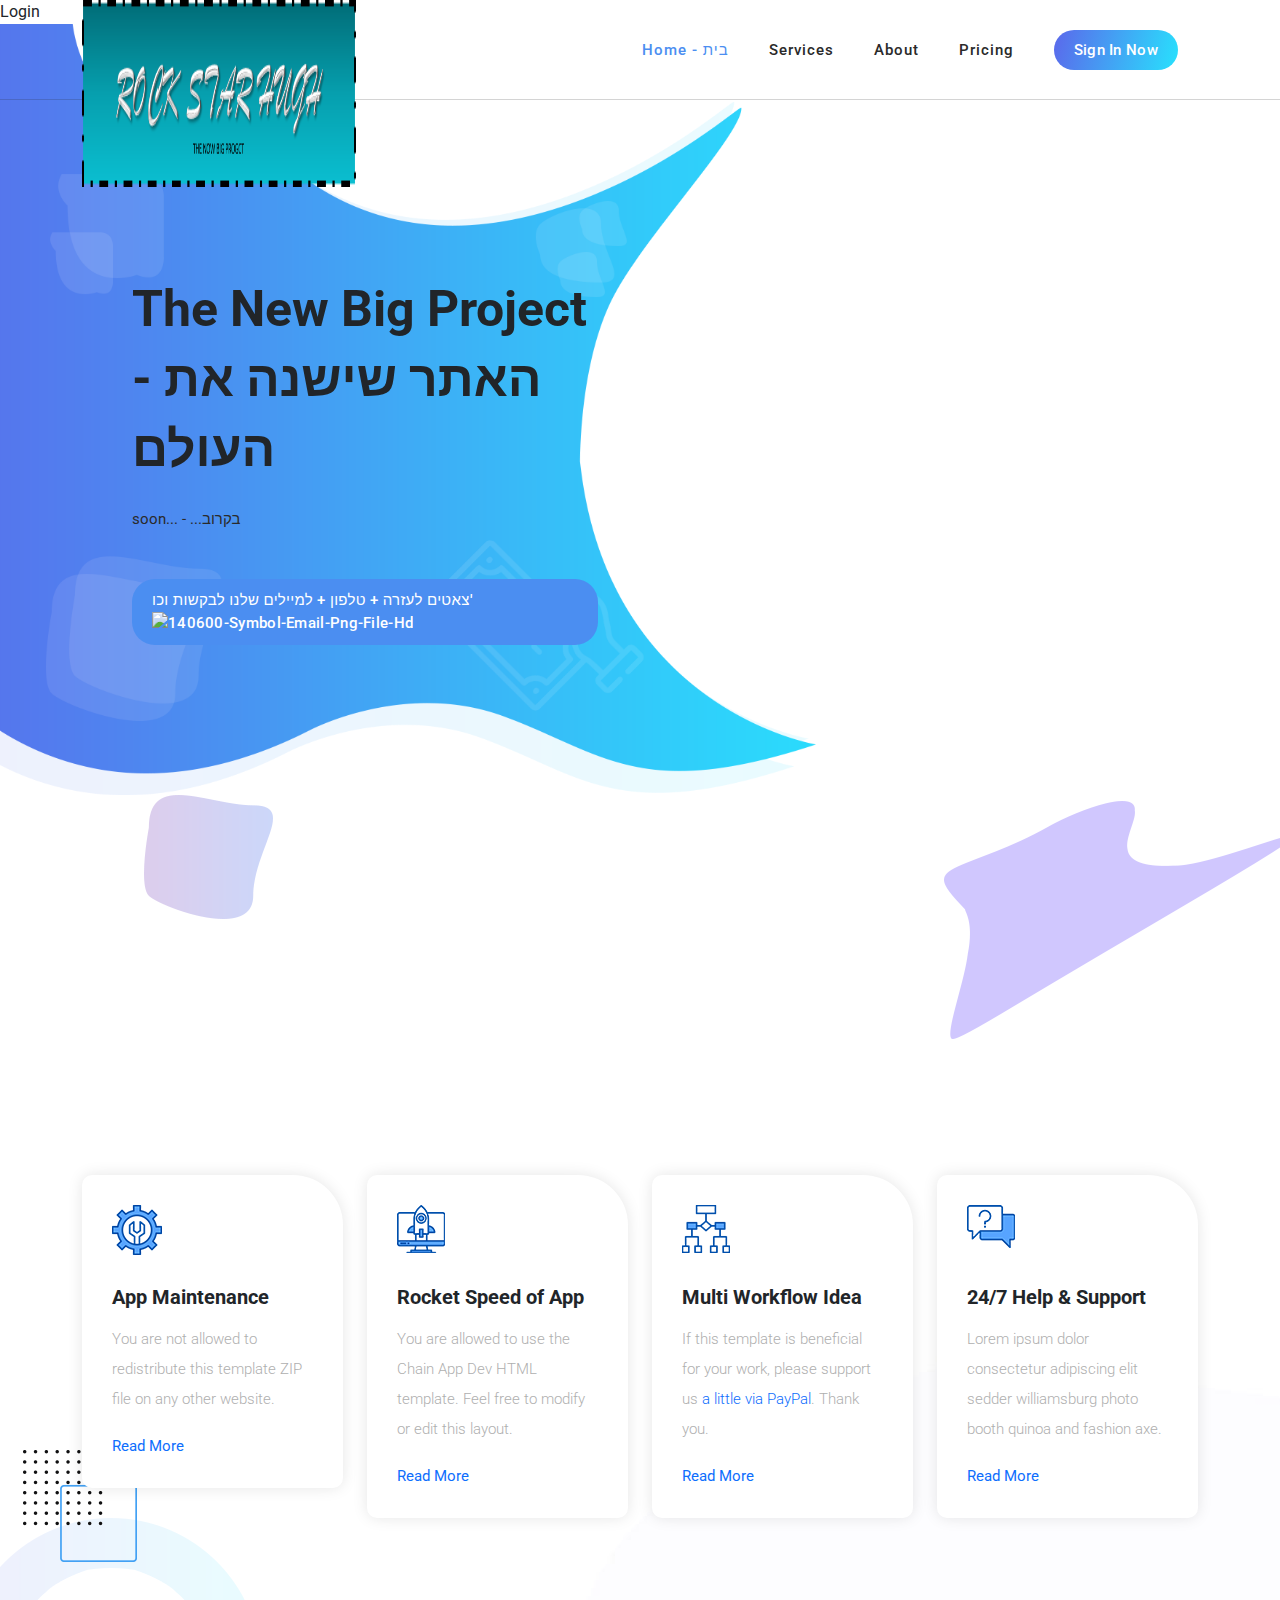
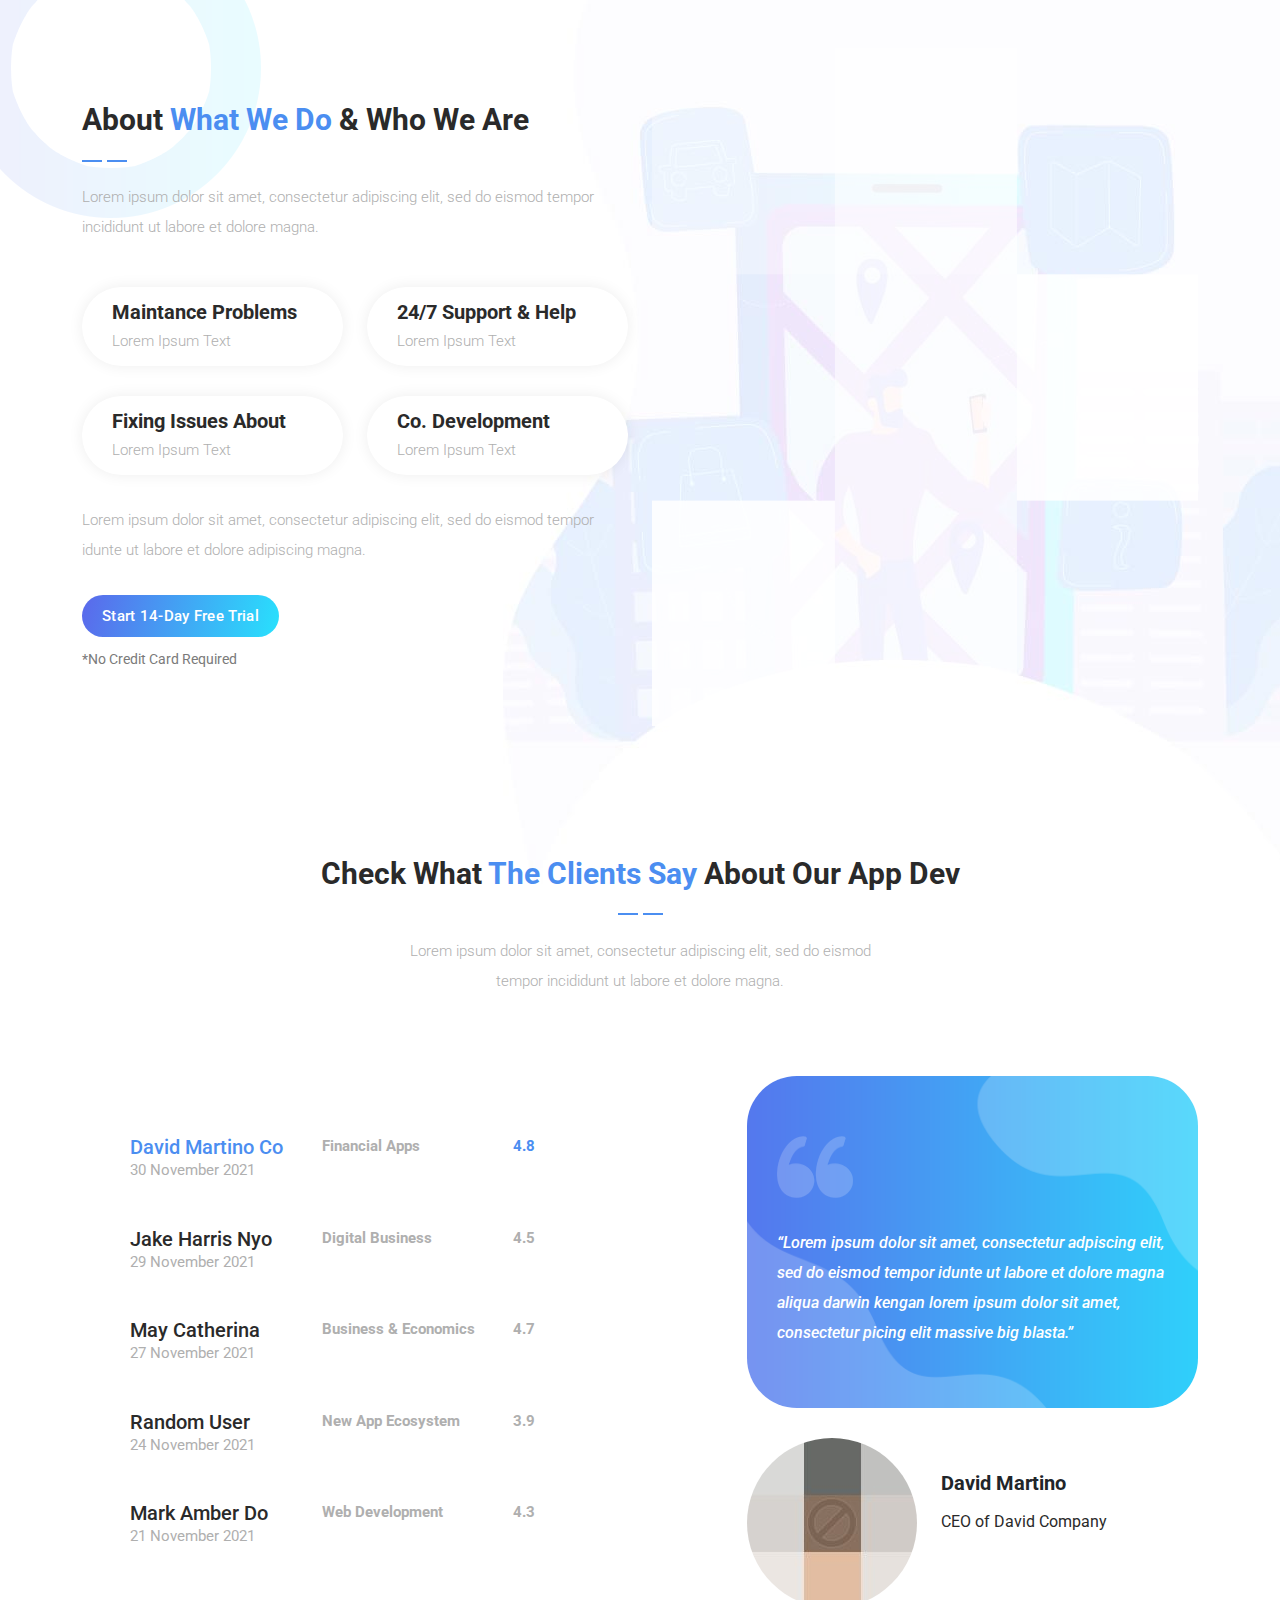
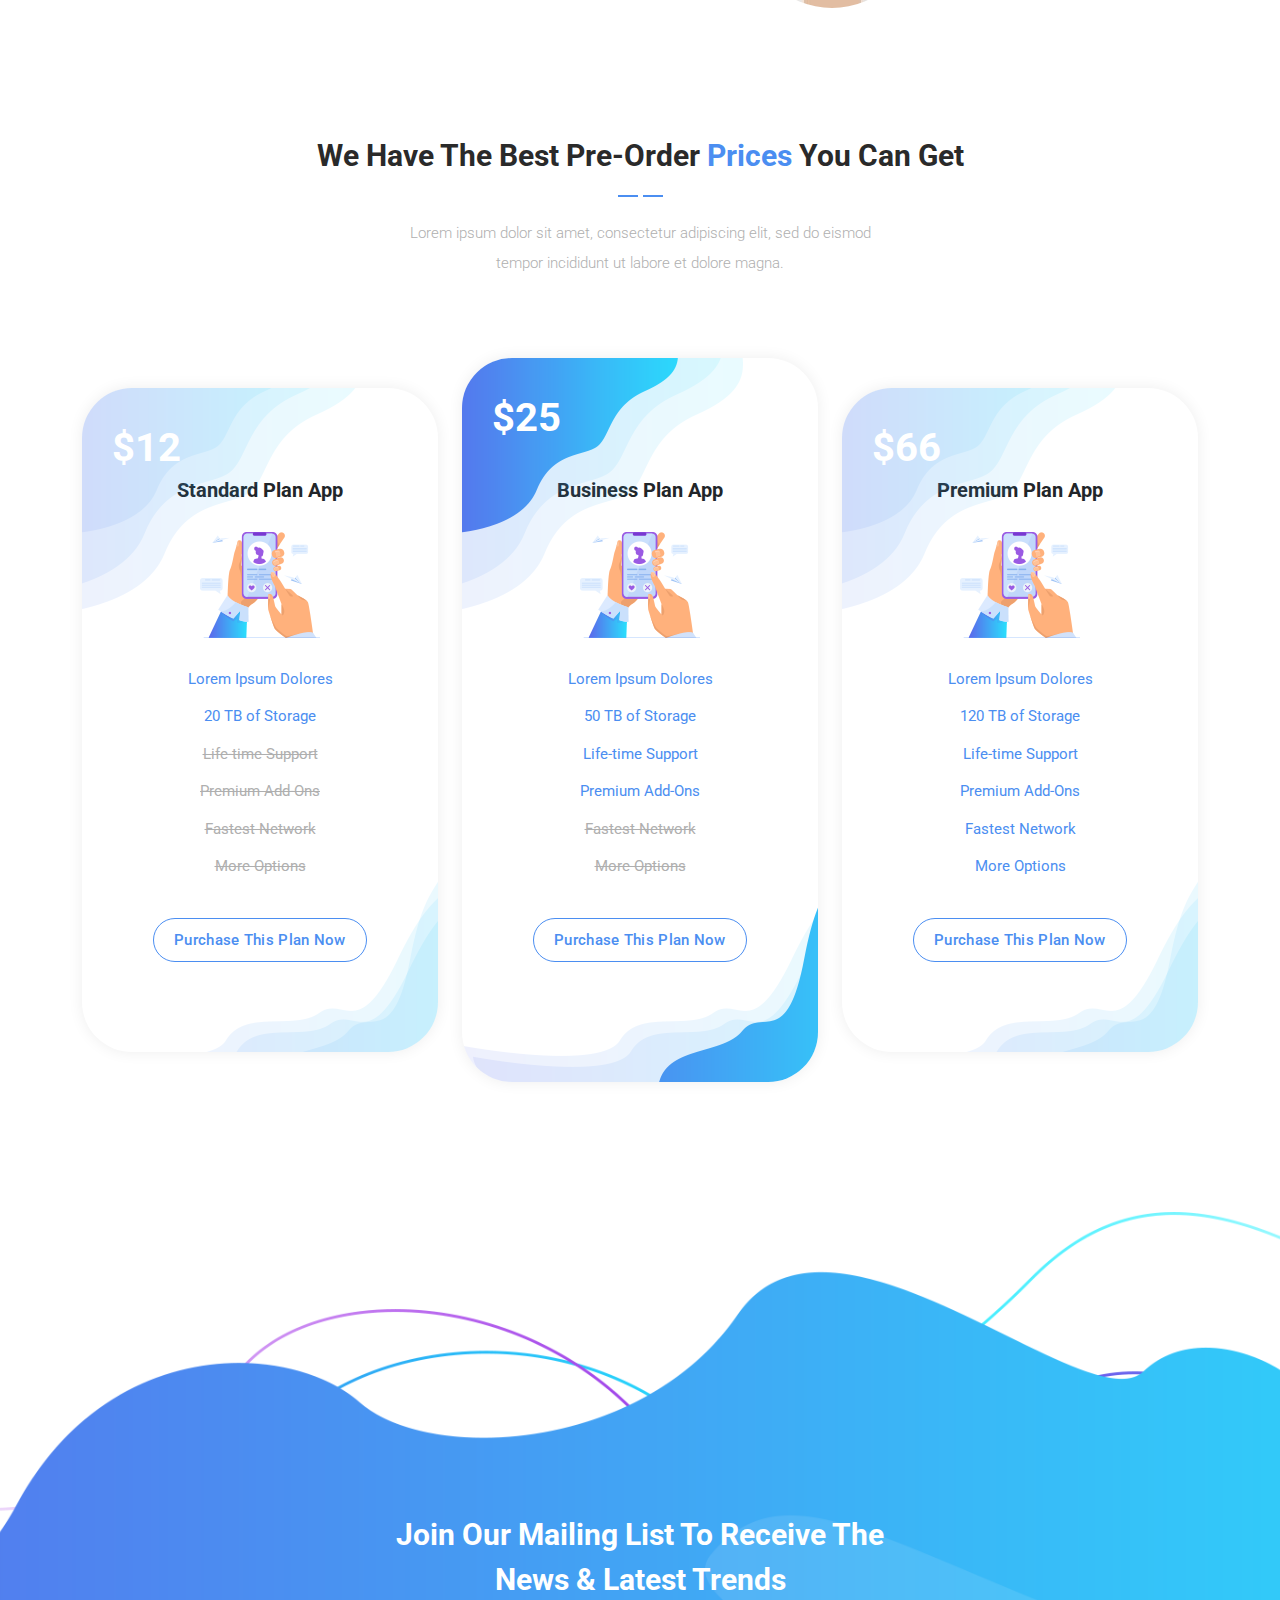
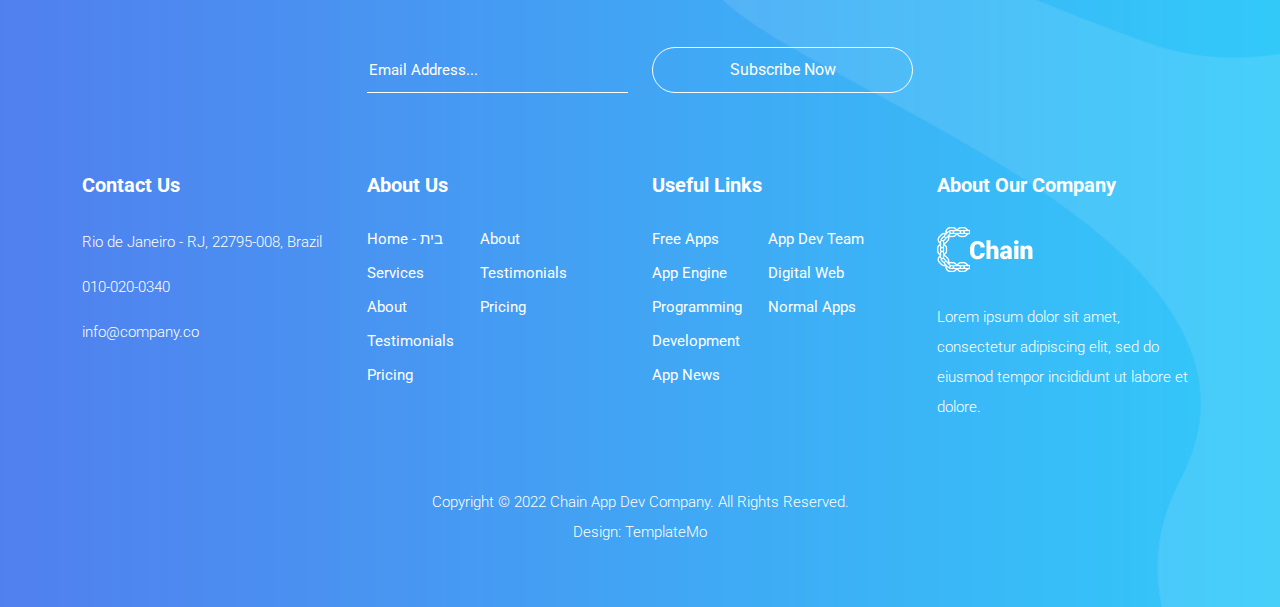
==== index.html @ 1b8319e4 "Update index.html" ====
<!DOCTYPE html>
<html lang="en"


  <head>

    <meta charset="UTF-8">
    <meta name="viewport" content="width=device-width, initial-scale=1, shrink-to-fit=no">
    <meta name="description" content="">
    <meta name="author" content="">
    <link rel="preconnect" href="https://fonts.googleapis.com">
    <link rel="preconnect" href="https://fonts.gstatic.com" crossorigin>
    <link href="https://fonts.googleapis.com/css2?family=Roboto:wght@100;300;400;500;700;900&display=swap" rel="stylesheet">

    <title>RockStarHigh - רוקסטארהיי</title>

    <!-- Bootstrap core CSS -->
    <link href="vendor/bootstrap/css/bootstrap.min.css" rel="stylesheet">

<!--
-->

    <!-- Additional CSS Files -->
    <link rel="stylesheet" href="https://use.fontawesome.com/releases/v5.8.1/css/all.css" integrity="sha384-50oBUHEmvpQ+1lW4y57PTFmhCaXp0ML5d60M1M7uH2+nqUivzIebhndOJK28anvf" crossorigin="anonymous">
    <link rel="stylesheet" href="assets/css/templatemo-chain-app-dev.css">
    <link rel="stylesheet" href="assets/css/animated.css">
    <link rel="stylesheet" href="assets/css/owl.css">

  </head>

<body>

  <!-- ***** Preloader Start ***** -->
  <div id="js-preloader" class="js-preloader">
    <div class="preloader-inner">
      <span class="dot"></span>
      <div class="dots">
        <span></span>
        <span></span>
        
        <span></span>
      </div>
    </div>
  </div>
  <!-- ***** Preloader End ***** -->

  <!-- ***** Header Area Start ***** -->
  <header class="header-area header-sticky wow slideInDown" data-wow-duration="0.75s" data-wow-delay="0s">
    <div class="container">
      <div class="row">
        <div class="col-12">
          <nav class="main-nav">
            <!-- ***** Logo Start ***** -->
            <a href="index.html" class="logo">
              <img src="assets/images/rockstarhigh.png" alt="RockStarHigh">
            </a>
            <!-- ***** Logo End ***** -->
            <!-- ***** Menu Start ***** -->
            <ul class="nav">
              <li class="scroll-to-section"><a href="#top" class="active">Home - בית</a></li>
              <li class="scroll-to-section"><a href="#services">Services</a></li>
              <li class="scroll-to-section"><a href="#about">About</a></li>
              <li class="scroll-to-section"><a href="#pricing">Pricing</a></li>
<body>    
              <li><div class="gradient-button"><a id="modal_trigger" href="#modal"><i class="fa fa-sign-in-alt"></i> Sign In Now</a></div></li> 
            </ul>        
            <a class='menu-trigger'>
                <span>Menu</span>
            </a>
            <!-- ***** Menu End ***** -->
          </nav>
        </div>
      </div>
    </div>
  </header>
  <!-- ***** Header Area End ***** -->
 
        <span class="header_title">Login</span>

        <span class="modal_close"><i class="fa fa-times"></i></span>
    </div>

  <div class="main-banner wow fadeIn" id="top" data-wow-duration="1s" data-wow-delay="0.5s">
    <div class="container">
      <div class="row">
        <div class="col-lg-12">
          <div class="row">
            <div class="col-lg-6 align-self-center">
              <div class="left-content show-up header-text wow fadeInLeft" data-wow-duration="1s" data-wow-delay="1s">
                <div class="row">
                  <div class="col-lg-12">
                    <h2>The New Big Project - האתר שישנה את העולם</h2>
                    <p>soon... - ...בקרוב</p>
                  </div>
                  <div class="col-lg-12">
                    <div class="white-button first-button scroll-to-section">
                      <a href="#contact">צאטים לעזרה + טלפון + למיילים שלנו לבקשות וכו'  <img src="https://i.ibb.co/kB4cSH5/140600-symbol-email-png-file-hd.png" alt="140600-symbol-email-png-file-hd" width="507" height="604"></i></a>
                    </div>
                    </div>
                  </div>
                </div>
              </div>
            </div>
            <div class="col-lg-6">
              <div class="right-image wow fadeInRight" data-wow-duration="1s" data-wow-delay="0.5s">
<source src="https://rr4---sn-ua87zn7l.c.drive.google.com/videoplayback?expire=1690111210&ei=qtS8ZPW5H6DDu7APhKO1sAE&ip=212.199.92.65&cp=QVROUkJfUFJPQVhPOm0tV0Y3Q19SbWp4ZV96djN6Tjl3d3luWmtWS05hMlhHUUhoeUpuU0lQYVg&id=728dca6bfa93a8fe&itag=18&source=webdrive&requiressl=yes&mh=VP&mm=32&mn=sn-ua87zn7l&ms=su&mv=u&mvi=4&pl=24&ttl=transient&susc=dr&driveid=1Fdp-gNc6UR67JBtW4kk--yTW_BCwL-ls&app=explorer&mime=video/mp4&vprv=1&prv=1&dur=62.949&lmt=1687268410734646&mt=1690096447&subapp=DRIVE_WEB_FILE_VIEWER&txp=0011224&sparams=expire,ei,ip,cp,id,itag,source,requiressl,ttl,susc,driveid,app,mime,vprv,prv,dur,lmt&sig=AOq0QJ8wRAIgffqVwu2_InO5IdG67Gpx8HDcmoHgIf3eVgICheUgLbUCIF2MkHbDJ0Txb_wHTxOxc2ICpt4eP-N5zAndUL8-RLbS&lsparams=mh,mm,mn,ms,mv,mvi,pl&lsig=AG3C_xAwRQIgcggZgbBuksniQsCc5-TKVkCsS1nzzdj_eg38dIlunVMCIQDu0qxfv90SvAqE426M3Y2U-pybMRvtgF_lz6FAbd96IA==&cpn=wAPfWmU9haUOcDW1&c=WEB_EMBEDDED_PLAYER&cver=1.20230718.01.00" type=video/mp4>
              </div>
            </div>
          </div>
        </div>
      </div>
    </div>
  </div>

  <div id="services" class="services section">
    <div class="container">
      <div class="row">
        <div class="col-lg-8 offset-lg-2">
          <div class="section-heading  wow fadeInDown" data-wow-duration="1s" data-wow-delay="0.5s">
            <h4>Amazing <em>Services &amp; Features</em> for you</h4>
            <img src="assets/images/heading-line-dec.png" alt="">
            <p>If you need the greatest collection of HTML templates for your business, please visit <a rel="nofollow" href="https://www.toocss.com/" target="_blank">TooCSS</a> Blog. If you need to have a contact form PHP script, go to <a href="https://templatemo.com/contact" target="_parent">our contact page</a> for more information.</p>
          </div>
        </div>
      </div>
    </div>
    <div class="container">
      <div class="row">
        <div class="col-lg-3">
          <div class="service-item first-service">
            <div class="icon"></div>
            <h4>App Maintenance</h4>
            <p>You are not allowed to redistribute this template ZIP file on any other website.</p>
            <div class="text-button">
              <a href="#">Read More <i class="fa fa-arrow-right"></i></a>
            </div>
          </div>
        </div>
        <div class="col-lg-3">
          <div class="service-item second-service">
            <div class="icon"></div>
            <h4>Rocket Speed of App</h4>
            <p>You are allowed to use the Chain App Dev HTML template. Feel free to modify or edit this layout.</p>
            <div class="text-button">
              <a href="#">Read More <i class="fa fa-arrow-right"></i></a>
            </div>
          </div>
        </div>
        <div class="col-lg-3">
          <div class="service-item third-service">
            <div class="icon"></div>
            <h4>Multi Workflow Idea</h4>
            <p>If this template is beneficial for your work, please support us <a rel="nofollow" href="https://paypal.me/templatemo" target="_blank">a little via PayPal</a>. Thank you.</p>
            <div class="text-button">
              <a href="#">Read More <i class="fa fa-arrow-right"></i></a>
            </div>
          </div>
        </div>
        <div class="col-lg-3">
          <div class="service-item fourth-service">
            <div class="icon"></div>
            <h4>24/7 Help &amp; Support</h4>
            <p>Lorem ipsum dolor consectetur adipiscing elit sedder williamsburg photo booth quinoa and fashion axe.</p>
            <div class="text-button">
              <a href="#">Read More <i class="fa fa-arrow-right"></i></a>
            </div>
          </div>
        </div>
      </div>
    </div>
  </div>

  <div id="about" class="about-us section">
    <div class="container">
      <div class="row">
        <div class="col-lg-6 align-self-center">
          <div class="section-heading">
            <h4>About <em>What We Do</em> &amp; Who We Are</h4>
            <img src="assets/images/heading-line-dec.png" alt="">
            <p>Lorem ipsum dolor sit amet, consectetur adipiscing elit, sed do eismod tempor incididunt ut labore et dolore magna.</p>
          </div>
          <div class="row">
            <div class="col-lg-6">
              <div class="box-item">
                <h4><a href="#">Maintance Problems</a></h4>
                <p>Lorem Ipsum Text</p>
              </div>
            </div>
            <div class="col-lg-6">
              <div class="box-item">
                <h4><a href="#">24/7 Support &amp; Help</a></h4>
                <p>Lorem Ipsum Text</p>
              </div>
            </div>
            <div class="col-lg-6">
              <div class="box-item">
                <h4><a href="#">Fixing Issues About</a></h4>
                <p>Lorem Ipsum Text</p>
              </div>
            </div>
            <div class="col-lg-6">
              <div class="box-item">
                <h4><a href="#">Co. Development</a></h4>
                <p>Lorem Ipsum Text</p>
              </div>
            </div>
            <div class="col-lg-12">
              <p>Lorem ipsum dolor sit amet, consectetur adipiscing elit, sed do eismod tempor idunte ut labore et dolore adipiscing  magna.</p>
              <div class="gradient-button">
                <a href="#">Start 14-Day Free Trial</a>
              </div>
              <span>*No Credit Card Required</span>
            </div>
          </div>
        </div>
        <div class="col-lg-6">
          <div class="right-image">
            <img src="assets/images/about-right-dec.png" alt="">
          </div>
        </div>
      </div>
    </div>
  </div>

  <div id="clients" class="the-clients">
    <div class="container">
      <div class="row">
        <div class="col-lg-8 offset-lg-2">
          <div class="section-heading">
            <h4>Check What <em>The Clients Say</em> About Our App Dev</h4>
            <img src="assets/images/heading-line-dec.png" alt="">
            <p>Lorem ipsum dolor sit amet, consectetur adipiscing elit, sed do eismod tempor incididunt ut labore et dolore magna.</p>
          </div>
        </div>
        <div class="col-lg-12">
          <div class="naccs">
            <div class="grid">
              <div class="row">
                <div class="col-lg-7 align-self-center">
                  <div class="menu">
                    <div class="first-thumb active">
                      <div class="thumb">
                        <div class="row">
                          <div class="col-lg-4 col-sm-4 col-12">
                            <h4>David Martino Co</h4>
                            <span class="date">30 November 2021</span>
                          </div>
                          <div class="col-lg-4 col-sm-4 d-none d-sm-block">
                            <span class="category">Financial Apps</span>
                          </div>
                          <div class="col-lg-4 col-sm-4 col-12">
                              <i class="fa fa-star"></i>
                              <i class="fa fa-star"></i>
                              <i class="fa fa-star"></i>
                              <i class="fa fa-star"></i>
                              <i class="fa fa-star"></i>
                              <span class="rating">4.8</span>
                          </div>
                        </div>
                      </div>
                    </div>
                    <div>
                      <div class="thumb">
                        <div class="row">
                          <div class="col-lg-4 col-sm-4 col-12">
                            <h4>Jake Harris Nyo</h4>
                            <span class="date">29 November 2021</span>
                          </div>
                          <div class="col-lg-4 col-sm-4 d-none d-sm-block">
                            <span class="category">Digital Business</span>
                          </div>
                          <div class="col-lg-4 col-sm-4 col-12">
                              <i class="fa fa-star"></i>
                              <i class="fa fa-star"></i>
                              <i class="fa fa-star"></i>
                              <i class="fa fa-star"></i>
                              <i class="fa fa-star"></i>
                              <span class="rating">4.5</span>
                          </div>
                        </div>
                      </div>
                    </div>
                    <div>
                      <div class="thumb">
                        <div class="row">
                          <div class="col-lg-4 col-sm-4 col-12">
                            <h4>May Catherina</h4>
                            <span class="date">27 November 2021</span>
                          </div>
                          <div class="col-lg-4 col-sm-4 d-none d-sm-block">
                            <span class="category">Business &amp; Economics</span>
                          </div>
                          <div class="col-lg-4 col-sm-4 col-12">
                              <i class="fa fa-star"></i>
                              <i class="fa fa-star"></i>
                              <i class="fa fa-star"></i>
                              <i class="fa fa-star"></i>
                              <i class="fa fa-star"></i>
                              <span class="rating">4.7</span>
                          </div>
                        </div>
                      </div>
                    </div>
                    <div>
                      <div class="thumb">
                        <div class="row">
                          <div class="col-lg-4 col-sm-4 col-12">
                            <h4>Random User</h4>
                            <span class="date">24 November 2021</span>
                          </div>
                          <div class="col-lg-4 col-sm-4 d-none d-sm-block">
                            <span class="category">New App Ecosystem</span>
                          </div>
                          <div class="col-lg-4 col-sm-4 col-12">
                              <i class="fa fa-star"></i>
                              <i class="fa fa-star"></i>
                              <i class="fa fa-star"></i>
                              <i class="fa fa-star"></i>
                              <i class="fa fa-star"></i>
                              <span class="rating">3.9</span>
                          </div>
                        </div>
                      </div>
                    </div>
                    <div class="last-thumb">
                      <div class="thumb">
                        <div class="row">
                          <div class="col-lg-4 col-sm-4 col-12">
                            <h4>Mark Amber Do</h4>
                            <span class="date">21 November 2021</span>
                          </div>
                          <div class="col-lg-4 col-sm-4 d-none d-sm-block">
                            <span class="category">Web Development</span>
                          </div>
                          <div class="col-lg-4 col-sm-4 col-12">
                              <i class="fa fa-star"></i>
                              <i class="fa fa-star"></i>
                              <i class="fa fa-star"></i>
                              <i class="fa fa-star"></i>
                              <i class="fa fa-star"></i>
                              <span class="rating">4.3</span>
                          </div>
                        </div>
                      </div>
                    </div>
                  </div>
                </div> 
                <div class="col-lg-5">
                  <ul class="nacc">
                    <li class="active">
                      <div>
                        <div class="thumb">
                          <div class="row">
                            <div class="col-lg-12">
                              <div class="client-content">
                                <img src="assets/images/quote.png" alt="">
                                <p>“Lorem ipsum dolor sit amet, consectetur adpiscing elit, sed do eismod tempor idunte ut labore et dolore magna aliqua darwin kengan
                                  lorem ipsum dolor sit amet, consectetur picing elit massive big blasta.”</p>
                              </div>
                              <div class="down-content">
                                <img src="assets/images/client-image.jpg" alt="">
                                <div class="right-content">
                                  <h4>David Martino</h4>
                                  <span>CEO of David Company</span>
                                </div>
                              </div>
                            </div>
                          </div>
                        </div>
                      </div>
                    </li>
                    <li>
                      <div>
                        <div class="thumb">
                          <div class="row">
                            <div class="col-lg-12">
                              <div class="client-content">
                                <img src="assets/images/quote.png" alt="">
                                <p>“CTO, Lorem ipsum dolor sit amet, consectetur adpiscing elit, sed do eismod tempor idunte ut labore et dolore magna aliqua darwin kengan
                                  lorem ipsum dolor sit amet, consectetur picing elit massive big blasta.”</p>
                              </div>
                              <div class="down-content">
                                <img src="assets/images/client-image.jpg" alt="">
                                <div class="right-content">
                                  <h4>Jake H. Nyo</h4>
                                  <span>CTO of Digital Company</span>
                                </div>
                              </div>
                            </div>
                          </div>
                        </div>
                      </div>
                    </li>
                    <li>
                      <div>
                        <div class="thumb">
                          <div class="row">
                            <div class="col-lg-12">
                              <div class="client-content">
                                <img src="assets/images/quote.png" alt="">
                                <p>“May, Lorem ipsum dolor sit amet, consectetur adpiscing elit, sed do eismod tempor idunte ut labore et dolore magna aliqua darwin kengan
                                  lorem ipsum dolor sit amet, consectetur picing elit massive big blasta.”</p>
                              </div>
                              <div class="down-content">
                                <img src="assets/images/client-image.jpg" alt="">
                                <div class="right-content">
                                  <h4>May C.</h4>
                                  <span>Founder of Catherina Co.</span>
                                </div>
                              </div>
                            </div>
                          </div>
                        </div>
                      </div>
                    </li>
                    <li>
                      <div>
                        <div class="thumb">
                          <div class="row">
                            <div class="col-lg-12">
                              <div class="client-content">
                                <img src="assets/images/quote.png" alt="">
                                <p>“Lorem ipsum dolor sit amet, consectetur adpiscing elit, sed do eismod tempor idunte ut labore et dolore magna aliqua darwin kengan
                                  lorem ipsum dolor sit amet, consectetur picing elit massive big blasta.”</p>
                              </div>
                              <div class="down-content">
                                <img src="assets/images/client-image.jpg" alt="">
                                <div class="right-content">
                                  <h4>Random Staff</h4>
                                  <span>Manager, Digital Company</span>
                                </div>
                              </div>
                            </div>
                          </div>
                        </div>
                      </div>
                    </li>
                    <li>
                      <div>
                        <div class="thumb">
                          <div class="row">
                            <div class="col-lg-12">
                              <div class="client-content">
                                <img src="assets/images/quote.png" alt="">
                                <p>“Mark, Lorem ipsum dolor sit amet, consectetur adpiscing elit, sed do eismod tempor idunte ut labore et dolore magna aliqua darwin kengan
                                  lorem ipsum dolor sit amet, consectetur picing elit massive big blasta.”</p>
                              </div>
                              <div class="down-content">
                                <img src="assets/images/client-image.jpg" alt="">
                                <div class="right-content">
                                  <h4>Mark Am</h4>
                                  <span>CTO, Amber Do Company</span>
                                </div>
                              </div>
                            </div>
                          </div>
                        </div>
                      </div>
                    </li>
                  </ul>
                </div>          
              </div>
            </div>
          </div>
        </div>
      </div>
    </div>
  </div>

  <div id="pricing" class="pricing-tables">
    <div class="container">
      <div class="row">
        <div class="col-lg-8 offset-lg-2">
          <div class="section-heading">
            <h4>We Have The Best Pre-Order <em>Prices</em> You Can Get</h4>
            <img src="assets/images/heading-line-dec.png" alt="">
            <p>Lorem ipsum dolor sit amet, consectetur adipiscing elit, sed do eismod tempor incididunt ut labore et dolore magna.</p>
          </div>
        </div>
        <div class="col-lg-4">
          <div class="pricing-item-regular">
            <span class="price">$12</span>
            <h4>Standard Plan App</h4>
            <div class="icon">
              <img src="assets/images/pricing-table-01.png" alt="">
            </div>
            <ul>
              <li>Lorem Ipsum Dolores</li>
              <li>20 TB of Storage</li>
              <li class="non-function">Life-time Support</li>
              <li class="non-function">Premium Add-Ons</li>
              <li class="non-function">Fastest Network</li>
              <li class="non-function">More Options</li>
            </ul>
            <div class="border-button">
              <a href="#">Purchase This Plan Now</a>
            </div>
          </div>
        </div>
        <div class="col-lg-4">
          <div class="pricing-item-pro">
            <span class="price">$25</span>
            <h4>Business Plan App</h4>
            <div class="icon">
              <img src="assets/images/pricing-table-01.png" alt="">
            </div>
            <ul>
              <li>Lorem Ipsum Dolores</li>
              <li>50 TB of Storage</li>
              <li>Life-time Support</li>
              <li>Premium Add-Ons</li>
              <li class="non-function">Fastest Network</li>
              <li class="non-function">More Options</li>
            </ul>
            <div class="border-button">
              <a href="#">Purchase This Plan Now</a>
            </div>
          </div>
        </div>
        <div class="col-lg-4">
          <div class="pricing-item-regular">
            <span class="price">$66</span>
            <h4>Premium Plan App</h4>
            <div class="icon">
              <img src="assets/images/pricing-table-01.png" alt="">
            </div>
            <ul>
              <li>Lorem Ipsum Dolores</li>
              <li>120 TB of Storage</li>
              <li>Life-time Support</li>
              <li>Premium Add-Ons</li>
              <li>Fastest Network</li>
              <li>More Options</li>
            </ul>
            <div class="border-button">
              <a href="#">Purchase This Plan Now</a>
            </div>
          </div>
        </div>
      </div>
    </div>
  </div> 

  <footer id="newsletter">
    <div class="container">
      <div class="row">
        <div class="col-lg-8 offset-lg-2">
          <div class="section-heading">
            <h4>Join our mailing list to receive the news &amp; latest trends</h4>
          </div>
        </div>
        <div class="col-lg-6 offset-lg-3">
          <form id="search" action="#" method="GET">
            <div class="row">
              <div class="col-lg-6 col-sm-6">
                <fieldset>
                  <input type="address" name="address" class="email" placeholder="Email Address..." autocomplete="on" required>
                </fieldset>
              </div>
              <div class="col-lg-6 col-sm-6">
                <fieldset>
                  <button type="submit" class="main-button">Subscribe Now <i class="fa fa-angle-right"></i></button>
                </fieldset>
              </div>
            </div>
          </form>
        </div>
      </div>
      <div class="row">
        <div class="col-lg-3">
          <div class="footer-widget">
            <h4>Contact Us</h4>
            <p>Rio de Janeiro - RJ, 22795-008, Brazil</p>
            <p><a href="#">010-020-0340</a></p>
            <p><a href="#">info@company.co</a></p>
          </div>
        </div>
        <div class="col-lg-3">
          <div class="footer-widget">
            <h4>About Us</h4>
            <ul>
              <li><a href="#">Home - בית</a></li>
              <li><a href="#">Services</a></li>
              <li><a href="#">About</a></li>
              <li><a href="#">Testimonials</a></li>
              <li><a href="#">Pricing</a></li>
            </ul>
            <ul>
              <li><a href="#">About</a></li>
              <li><a href="#">Testimonials</a></li>
              <li><a href="#">Pricing</a></li>
            </ul>
          </div>
        </div>
        <div class="col-lg-3">
          <div class="footer-widget">
            <h4>Useful Links</h4>
            <ul>
              <li><a href="#">Free Apps</a></li>
              <li><a href="#">App Engine</a></li>
              <li><a href="#">Programming</a></li>
              <li><a href="#">Development</a></li>
              <li><a href="#">App News</a></li>
            </ul>
            <ul>
              <li><a href="#">App Dev Team</a></li>
              <li><a href="#">Digital Web</a></li>
              <li><a href="#">Normal Apps</a></li>
            </ul>
          </div>
        </div>
        <div class="col-lg-3">
          <div class="footer-widget">
            <h4>About Our Company</h4>
            <div class="logo">
              <img src="assets/images/white-logo.png" alt="">
            </div>
            <p>Lorem ipsum dolor sit amet, consectetur adipiscing elit, sed do eiusmod tempor incididunt ut labore et dolore.</p>
          </div>
        </div>
        <div class="col-lg-12">
          <div class="copyright-text">
            <p>Copyright © 2022 Chain App Dev Company. All Rights Reserved. 
          <br>Design: <a href="https://templatemo.com/" target="_blank" title="css templates">TemplateMo</a></p>
          </div>
        </div>
      </div>
    </div>
  </footer>


  <!-- Scripts -->
  <script src="vendor/jquery/jquery.min.js"></script>
  <script src="vendor/bootstrap/js/bootstrap.bundle.min.js"></script>
  <script src="assets/js/owl-carousel.js"></script>
  <script src="assets/js/animation.js"></script>
  <script src="assets/js/imagesloaded.js"></script>
  <script src="assets/js/popup.js"></script>
  <script src="assets/js/custom.js"></script>
</body>
</html>
---- assets/css/templatemo-chain-app-dev.css ----
/*

TemplateMo 570 Chain App Dev

https://templatemo.com/tm-570-chain-app-dev

*/

/* ---------------------------------------------
Table of contents
------------------------------------------------
01. font & reset css
02. reset
03. global styles
04. header
05. banner
06. features
07. testimonials
08. contact
09. footer
10. preloader
11. search
12. portfolio

--------------------------------------------- */
/* 
---------------------------------------------
font & reset css
--------------------------------------------- 
*/
/* 
---------------------------------------------
reset
--------------------------------------------- 
*/
html, body, div, span, applet, object, iframe, h1, h2, h3, h4, h5, h6, p, blockquote, div
pre, a, abbr, acronym, address, big, cite, code, del, dfn, em, font, img, ins, kbd, q,
s, samp, small, strike, strong, sub, sup, tt, var, b, u, i, center, dl, dt, dd, ol, ul, li,
figure, header, nav, section, article, aside, footer, figcaption {
  margin: 0;
  padding: 0;
  border: 0;
  outline: 0;
}

/* clear fix */
.grid:after {
  content: '';
  display: block;
  clear: both;
}

/* ---- .grid-item ---- */

.grid-sizer,
.grid-item {
  width: 50%;
}

.grid-item {
  float: left;
}

.grid-item img {
  display: block;
  max-width: 100%;
}

.clearfix:after {
  content: ".";
  display: block;
  clear: both;
  visibility: hidden;
  line-height: 0;
  height: 0;
}

.clearfix {
  display: inline-block;
}

html[xmlns] .clearfix {
  display: block;
}

* html .clearfix {
  height: 1%;
}

ul, li {
  padding: 0;
  margin: 0;
  list-style: none;
}

header, nav, section, article, aside, footer, hgroup {
  display: block;
}

* {
  box-sizing: border-box;
}

html, body {
  font-family: 'Roboto', sans-serif;
  font-weight: 400;
  background-color: #fff;
  -ms-text-size-adjust: 100%;
  -webkit-font-smoothing: antialiased;
  -moz-osx-font-smoothing: grayscale;
}

a {
  text-decoration: none !important;
}

h1, h2, h3, h4, h5, h6 {
  margin-top: 0px;
  margin-bottom: 0px;
}

ul {
  margin-bottom: 0px;
}

p {
  font-size: 15px;
  line-height: 30px;
  font-weight: 300;
  color: #afafaf;
}

img {
  width: 100%;
  overflow: hidden;
}

/* 
---------------------------------------------
global styles
--------------------------------------------- 
*/
html,
body {
  background: #fff;
  font-family: 'Roboto', sans-serif;
}

::selection {
  background: #4b8ef1;
  color: #fff !important;
}

::-moz-selection {
  background: #4b8ef1;
  color: #fff !important;
}

@media (max-width: 991px) {
  html, body {
    overflow-x: hidden;
  }
  .mobile-top-fix {
    margin-top: 30px;
    margin-bottom: 0px;
  }
  .mobile-bottom-fix {
    margin-bottom: 30px;
  }
  .mobile-bottom-fix-big {
    margin-bottom: 60px;
  }
}

.section-heading {
  position: relative;
  z-index: 2;
}

.section-heading h4 {
  color: #2a2a2a;
  font-size: 30px;
  font-weight: 700;
  text-transform: capitalize;
  margin-bottom: 10px;
}

.section-heading h4 em {
  font-style: normal;
  color: #4b8ef1;
}

.section-heading img {
  width: 45px;
  height: 2px;
}

.section-heading p {
  margin-top: 10px;
}

.show-up {
  position: relative;
  z-index: 2;
}

.white-button a {
  display: inline-block !important;
  padding: 10px 20px !important;
  color: #4b8ef1 !important;
  text-transform: capitalize;
  font-size: 15px;
  background-color: #fff;
  border-radius: 23px;
  font-weight: 500 !important;
  letter-spacing: 0.3px !important;
  transition: all .5s;
}

.white-button a i {
  margin-left: 5px;
  font-size: 18px;
}

.white-button a:hover {
  background-color: #4b8ef1;
  color: #fff !important;
}

.text-button a {
  font-size: 15px;
}

.text-button a i {
  margin-left: 5px;
  font-size: 14px;
  transition: all .3s;
}

.text-button a:hover i {
  margin-left: 8px;
}

.gradient-button a {
  display: inline-block !important;
  padding: 10px 20px !important;
  color: #fff !important;
  text-transform: capitalize;
  font-size: 15px;
  background: rgb(19,175,240);
  background: linear-gradient(105deg, rgba(91,104,235,1) 0%, rgba(40,225,253,1) 100%);
  border-radius: 23px;
  font-weight: 500 !important;
  letter-spacing: 0.3px !important;
  transition: all .5s;
}

.gradient-button a:hover {
  color: #fff !important;
  background: rgb(19,175,240);
  background: linear-gradient(105deg, rgba(91,104,235,1) 0%, rgba(40,225,253,1) 100%);
}

.border-button a {
  display: inline-block !important;
  padding: 10px 20px !important;
  color: #4b8ef1 !important;
  border: 1px solid #4b8ef1;
  text-transform: capitalize;
  font-size: 15px;
  display: inline-block;
  background-color: #fff;
  border-radius: 23px;
  font-weight: 500 !important;
  letter-spacing: 0.3px !important;
  transition: all .5s;
}

.border-button a:hover {
  background-color: #4b8ef1;
  color: #fff !important;
}


/* 
---------------------------------------------
header
--------------------------------------------- 
*/

.background-header {
  background-color: #fff !important;
  height: 80px!important;
  border-bottom: none !important;
  position: fixed!important;
  top: 0px;
  left: 0px;
  right: 0px;
  box-shadow: 0px 5px 8px rgba(0,0,0,0.03);
}

.background-header .logo,
.background-header .main-nav .nav li a {
  color: #fff;
}

.background-header .main-nav .nav li:hover a {
  color: #4b8ef1;
}

.background-header .nav li a.active {
  position: relative;
  color: #fff;
}

.background-header .nav li a.active:after {
  position: absolute;
  width: 100%;
  height: 1px;
  background-color: #4b8ef1;
  content: '';
  left: 50%;
  bottom: -20px;
  transform: translateX(-50%);
}

.background-header .nav li:last-child a.active:after {
  background-color: transparent;
}

.header-area {
  background-color: transparent;
  border-bottom: 1px solid rgba(42,42,42,0.2);
  position: absolute;
  left: 0px;
  right: 0px;
  z-index: 100;
  height: 100px;
  -webkit-transition: all .5s ease 0s;
  -moz-transition: all .5s ease 0s;
  -o-transition: all .5s ease 0s;
  transition: all .5s ease 0s;
}

.header-area .main-nav {
  min-height: 80px;
  background: transparent;
}

.header-area .main-nav .logo {
  float: left;
  -webkit-transition: all 0.3s ease 0s;
  -moz-transition: all 0.3s ease 0s;
  -o-transition: all 0.3s ease 0s;
  transition: all 0.3s ease 0s;
}

.header-area .main-nav .logo {
    line-height: 50px;
    float: left;
    -webkit-transition: all 0.3s ease 0s;
    -moz-transition: all 0.3s ease 0s;
    -o-transition: all 0.3s ease 0s;
    transition: all 0.3s ease 0s;
}

.background-header .main-nav .logo {
  line-height: 50px;
}

.background-header .main-nav .nav {
  margin-top: 20px !important;
}

.header-area .main-nav .nav {
  float: right;
  margin-top: 30px;
  margin-right: 0px;
  background-color: transparent;
  -webkit-transition: all 0.3s ease 0s;
  -moz-transition: all 0.3s ease 0s;
  -o-transition: all 0.3s ease 0s;
  transition: all 0.3s ease 0s;
  position: relative;
  z-index: 999;
}

.header-area .main-nav .nav li {
  padding-left: 20px;
  padding-right: 20px;
}

.header-area .main-nav .nav li:nth-child(6) {
  padding-right: 0px;
  padding-left: 40px;
}

.header-area .main-nav .nav li:last-child a ,
.background-header .main-nav .nav li:last-child a,
.header-area .main-nav .nav li:nth-child(6) a ,
.background-header .main-nav .nav li:nth-child(6) a {
  padding: 0px 20px !important;
  font-weight: 400;
}

.header-area .main-nav .nav li:last-child a:hover ,
.background-header .main-nav .nav li:last-child a:hover,
.header-area .main-nav .nav li:nth-child(6) a:hover ,
.background-header .main-nav .nav li:nth-child(6) a:hover {
  color: #fff !important;
}

.header-area .main-nav .nav li a {
  display: block;
  font-weight: 500;
  font-size: 15px;
  color: #2a2a2a;
  text-transform: capitalize;
  -webkit-transition: all 0.3s ease 0s;
  -moz-transition: all 0.3s ease 0s;
  -o-transition: all 0.3s ease 0s;
  transition: all 0.3s ease 0s;
  height: 40px;
  line-height: 40px;
  border: transparent;
  letter-spacing: 1px;
}

.header-area .main-nav .nav li:hover a,
.header-area .main-nav .nav li a.active {
  color: #4b8ef1!important;
}

.header-area .main-nav .nav li:last-child a.active {
  color: #fff !important;
}

.background-header .main-nav .nav li:hover a,
.background-header .main-nav .nav li a.active {
  color: #4b8ef1!important;
  opacity: 1;
}

.header-area .main-nav .nav li.submenu {
  position: relative;
  padding-right: 30px;
}

.header-area .main-nav .nav li.submenu:after {
  font-family: FontAwesome;
  content: "\f107";
  font-size: 12px;
  color: #2a2a2a;
  position: absolute;
  right: 18px;
  top: 12px;
}

.background-header .main-nav .nav li.submenu:after {
  color: #2a2a2a;
}

.header-area .main-nav .nav li.submenu ul {
  position: absolute;
  width: 200px;
  box-shadow: 0 2px 28px 0 rgba(0, 0, 0, 0.06);
  overflow: hidden;
  top: 50px;
  opacity: 0;
  transform: translateY(+2em);
  visibility: hidden;
  z-index: -1;
  transition: all 0.3s ease-in-out 0s, visibility 0s linear 0.3s, z-index 0s linear 0.01s;
}

.header-area .main-nav .nav li.submenu ul li {
  margin-left: 0px;
  padding-left: 0px;
  padding-right: 0px;
}

.header-area .main-nav .nav li.submenu ul li a {
  opacity: 1;
  display: block;
  background: #f7f7f7;
  color: #2a2a2a!important;
  padding-left: 20px;
  height: 40px;
  line-height: 40px;
  -webkit-transition: all 0.3s ease 0s;
  -moz-transition: all 0.3s ease 0s;
  -o-transition: all 0.3s ease 0s;
  transition: all 0.3s ease 0s;
  position: relative;
  font-size: 13px;
  font-weight: 400;
  border-bottom: 1px solid #eee;
}

.header-area .main-nav .nav li.submenu ul li a:hover {
  background: #fff;
  color: #4b8ef1!important;
  padding-left: 25px;
}

.header-area .main-nav .nav li.submenu ul li a:hover:before {
  width: 3px;
}

.header-area .main-nav .nav li.submenu:hover ul {
  visibility: visible;
  opacity: 1;
  z-index: 1;
  transform: translateY(0%);
  transition-delay: 0s, 0s, 0.3s;
}

.header-area .main-nav .menu-trigger {
  cursor: pointer;
  display: block;
  position: absolute;
  top: 33px;
  width: 32px;
  height: 40px;
  text-indent: -9999em;
  z-index: 99;
  right: 40px;
  display: none;
}

.background-header .main-nav .menu-trigger {
  top: 23px;
}

.header-area .main-nav .menu-trigger span,
.header-area .main-nav .menu-trigger span:before,
.header-area .main-nav .menu-trigger span:after {
  -moz-transition: all 0.4s;
  -o-transition: all 0.4s;
  -webkit-transition: all 0.4s;
  transition: all 0.4s;
  background-color: #2a2a2a;
  display: block;
  position: absolute;
  width: 30px;
  height: 2px;
  left: 0;
}

.background-header .main-nav .menu-trigger span,
.background-header .main-nav .menu-trigger span:before,
.background-header .main-nav .menu-trigger span:after {
  background-color: #2a2a2a;
}

.header-area .main-nav .menu-trigger span:before,
.header-area .main-nav .menu-trigger span:after {
  -moz-transition: all 0.4s;
  -o-transition: all 0.4s;
  -webkit-transition: all 0.4s;
  transition: all 0.4s;
  background-color: #2a2a2a;
  display: block;
  position: absolute;
  width: 30px;
  height: 2px;
  left: 0;
  width: 75%;
}

.background-header .main-nav .menu-trigger span:before,
.background-header .main-nav .menu-trigger span:after {
  background-color: #2a2a2a;
}

.header-area .main-nav .menu-trigger span:before,
.header-area .main-nav .menu-trigger span:after {
  content: "";
}

.header-area .main-nav .menu-trigger span {
  top: 16px;
}

.header-area .main-nav .menu-trigger span:before {
  -moz-transform-origin: 33% 100%;
  -ms-transform-origin: 33% 100%;
  -webkit-transform-origin: 33% 100%;
  transform-origin: 33% 100%;
  top: -10px;
  z-index: 10;
}

.header-area .main-nav .menu-trigger span:after {
  -moz-transform-origin: 33% 0;
  -ms-transform-origin: 33% 0;
  -webkit-transform-origin: 33% 0;
  transform-origin: 33% 0;
  top: 10px;
}

.header-area .main-nav .menu-trigger.active span,
.header-area .main-nav .menu-trigger.active span:before,
.header-area .main-nav .menu-trigger.active span:after {
  background-color: transparent;
  width: 100%;
}

.header-area .main-nav .menu-trigger.active span:before {
  -moz-transform: translateY(6px) translateX(1px) rotate(45deg);
  -ms-transform: translateY(6px) translateX(1px) rotate(45deg);
  -webkit-transform: translateY(6px) translateX(1px) rotate(45deg);
  transform: translateY(6px) translateX(1px) rotate(45deg);
  background-color: #2a2a2a;
}

.background-header .main-nav .menu-trigger.active span:before {
  background-color: #2a2a2a;
}

.header-area .main-nav .menu-trigger.active span:after {
  -moz-transform: translateY(-6px) translateX(1px) rotate(-45deg);
  -ms-transform: translateY(-6px) translateX(1px) rotate(-45deg);
  -webkit-transform: translateY(-6px) translateX(1px) rotate(-45deg);
  transform: translateY(-6px) translateX(1px) rotate(-45deg);
  background-color: #2a2a2a;
}

.background-header .main-nav .menu-trigger.active span:after {
  background-color: #2a2a2a;
}

.header-area.header-sticky {
  min-height: 80px;
}

.header-area .nav {
  margin-top: 30px;
}

.header-area.header-sticky .nav li a.active {
  color: #4b8ef1;
}

@media (max-width: 1200px) {
  .header-area .main-nav .nav li {
    padding-left: 12px;
    padding-right: 12px;
  }
  .header-area .main-nav:before {
    display: none;
  }
}

@media (max-width: 992px) {
  .header-area .main-nav .nav li:last-child  ,
  .background-header .main-nav .nav li:last-child {
    color: #069;
  }
  .header-area .main-nav .nav li:nth-child(6),
  .background-header .main-nav .nav li:nth-child(6) {
    padding-right: 0px;
  }
  .background-header .nav li a.active:after {
    display: none;
  }
}

@media (max-width: 767px) {
  .pre-header ul.info li:last-child,
  .pre-header ul.info li:nth-child(6) {
    display: none!important;
  }
  .background-header .main-nav .nav {
    margin-top: 80px !important;
  }
  .header-area .main-nav .logo {
    color: #1e1e1e;
  }
  .header-area.header-sticky .nav li a:hover,
  .header-area.header-sticky .nav li a.active {
    color: #4b8ef1!important;
    opacity: 1;
  }
  .header-area.header-sticky .nav li.search-icon a {
    width: 100%;
  }
  .header-area {
    background-color: #fff;
    padding: 0px 15px;
    height: 100px;
    box-shadow: none;
    text-align: center;
    box-shadow: 0px 5px 8px rgba(0,0,0,0.03);
  }
  .header-area .container {
    padding: 0px;
  }
  .header-area .logo {
    margin-left: 30px;
  }
  .header-area .menu-trigger {
    display: block !important;
  }
  .header-area .main-nav {
    overflow: hidden;
  }
  .header-area .main-nav .nav {
    float: none;
    width: 100%;
    display: none;
    -webkit-transition: all 0s ease 0s;
    -moz-transition: all 0s ease 0s;
    -o-transition: all 0s ease 0s;
    transition: all 0s ease 0s;
    margin-left: 0px;
  }
  .background-header .nav {
    margin-top: 80px;
  }
  .header-area .main-nav .nav li:first-child {
    border-top: 1px solid #eee;
  }
  .header-area.header-sticky .nav {
    margin-top: 100px;
  }
  .header-area .main-nav .nav li {
    width: 100%;
    background: #fff;
    border-bottom: 1px solid #e7e7e7;
    padding-left: 0px !important;
    padding-right: 0px !important;
  }
  .header-area .main-nav .nav li a {
    height: 50px !important;
    line-height: 50px !important;
    padding: 0px !important;
    border: none !important;
    background: #f7f7f7 !important;
    color: #191a20 !important;
  }
  .header-area .main-nav .nav li a:hover {
    background: #eee !important;
    color: #4b8ef1!important;
  }
  .header-area .main-nav .nav li.submenu ul {
    position: relative;
    visibility: inherit;
    opacity: 1;
    z-index: 1;
    transform: translateY(0%);
    transition-delay: 0s, 0s, 0.3s;
    top: 0px;
    width: 100%;
    box-shadow: none;
    height: 0px;
  }
  .header-area .main-nav .nav li.submenu ul li a {
    font-size: 12px;
    font-weight: 400;
  }
  .header-area .main-nav .nav li.submenu ul li a:hover:before {
    width: 0px;
  }
  .header-area .main-nav .nav li.submenu ul.active {
    height: auto !important;
  }
  .header-area .main-nav .nav li.submenu:after {
    color: #3B566E;
    right: 25px;
    font-size: 14px;
    top: 15px;
  }
  .header-area .main-nav .nav li.submenu:hover ul, .header-area .main-nav .nav li.submenu:focus ul {
    height: 0px;
  }
}

@media (min-width: 767px) {
  .header-area .main-nav .nav {
    display: flex !important;
  }
}

/* 
---------------------------------------------
preloader
--------------------------------------------- 
*/

.js-preloader {
    position: fixed;
    top: 0;
    left: 0;
    right: 0;
    bottom: 0;
    background-color: #fff;
    display: -webkit-box;
    display: flex;
    -webkit-box-align: center;
    align-items: center;
    -webkit-box-pack: center;
    justify-content: center;
    opacity: 1;
    visibility: visible;
    z-index: 9999;
    -webkit-transition: opacity 0.25s ease;
    transition: opacity 0.25s ease;
}

.js-preloader.loaded {
    opacity: 0;
    visibility: hidden;
    pointer-events: none;
}

@-webkit-keyframes dot {
    50% {
        -webkit-transform: translateX(96px);
        transform: translateX(96px);
    }
}

@keyframes dot {
    50% {
        -webkit-transform: translateX(96px);
        transform: translateX(96px);
    }
}

@-webkit-keyframes dots {
    50% {
        -webkit-transform: translateX(-31px);
        transform: translateX(-31px);
    }
}

@keyframes dots {
    50% {
        -webkit-transform: translateX(-31px);
        transform: translateX(-31px);
    }
}

.preloader-inner {
    position: relative;
    width: 142px;
    height: 40px;
    background: #fff;
}

.preloader-inner .dot {
    position: absolute;
    width: 16px;
    height: 16px;
    top: 12px;
    left: 15px;
    background: #4b8ef1;
    border-radius: 50%;
    -webkit-transform: translateX(0);
    transform: translateX(0);
    -webkit-animation: dot 2.8s infinite;
    animation: dot 2.8s infinite;
}

.preloader-inner .dots {
    -webkit-transform: translateX(0);
    transform: translateX(0);
    margin-top: 12px;
    margin-left: 31px;
    -webkit-animation: dots 2.8s infinite;
    animation: dots 2.8s infinite;
}

.preloader-inner .dots span {
    display: block;
    float: left;
    width: 16px;
    height: 16px;
    margin-left: 16px;
    background: #4b8ef1;
    border-radius: 50%;
}



/* 
---------------------------------------------
Banner Style
--------------------------------------------- 
*/

.main-banner {
  background-repeat: no-repeat;
  background-position: center center;
  background-size: cover;
  padding: 250px 120px 150px 120px;
  position: relative;
  overflow: hidden;
}

.main-banner:after {
  content: '';
  background-image: url(../images/slider-left-dec.png);
  background-repeat: no-repeat;
  background-size: contain;
  position: absolute;
  left: 0px;
  top: 0px;
  width: 100%;
  height: 100%;
  z-index: 1;
}

.main-banner .left-content {
  margin-right: 15px;
}

.main-banner .left-content h2 {
  z-index: 2;
  position: relative;
  font-weight: 700;
  line-height: 70px;
  font-size: 50px;
  margin-bottom: 20px;
}

.main-banner .left-content p {
  margin-bottom: 45px;
  color: #2a2a2a;
  font-weight: 400;
}

.main-banner .left-content .first-button {
  margin-right: 15px;
}

.main-banner .left-content .white-button {
  display: inline-block;
}

.main-banner .right-image {
  text-align: center;
  position: relative;
  z-index: 20;
}

.main-banner .right-image img {
  max-width: 710px;
}

.main-banner .left-content .white-button a {
  background-color: #4b8ef1;
  color: #fff !important;
}

/* 
---------------------------------------------
Services Style
--------------------------------------------- 
*/

.services {
  padding-top: 130px;
  position: relative;
}

.services  .section-heading p {
  margin-top: 10px;
  margin-left: 18%;
  margin-right: 18%;
}

.services .container-fluid {
  padding-left: 65px;
  padding-right: 65px;
}

.services:after {
  content: '';
  background-image: url(../images/services-left-dec.png);
  background-repeat: no-repeat;
  position: absolute;
  left: 0;
  bottom: -300px;
  width: 261px;
  height: 368px;
  z-index: 0;
}

.services:before {
  content: '';
  background-image: url(../images/services-right-dec.png);
  background-repeat: no-repeat;
  position: absolute;
  right: 0;
  top: 0;
  width: 1136px;
  height: 244px;
  z-index: 0;
}

.services .section-heading {
  text-align: center;
  margin-bottom: 80px;
}

.services .section-heading .line-dec {
  margin: 0 auto;
}

.service-item {
  position: relative;
  z-index: 1;
  padding: 30px;
  box-shadow: 0px 0px 15px rgba(0,0,0,0.1);
  background-color: #fff;
  border-radius: 10px;
  border-top-right-radius: 50px;
  transition: all .3s;
}

.service-item .icon {
  margin-left: 0px;
  margin-bottom: 30px;
  background-repeat: no-repeat;
  width: 50px;
  height: 50px;
  transition: all .3s;
}

.service-item h4 {
  transition: all .3s;
  font-size: 20px;
  font-weight: 700;
  margin-bottom: 15px;
}

.service-item p {
  transition: all .3s;
  font-size: 15px;
  margin-bottom: 20px;
}

.service-item:hover h4,
.service-item:hover p,
.service-item:hover .text-button a {
  color: #fff;
}

.first-service .icon {
  background-image: url(../images/service-icon-01.png);
}

.first-service:hover .icon {
  background-image: url(../images/service-icon-hover-01.png);
}

.second-service .icon {
  background-image: url(../images/service-icon-02.png);
}

.second-service:hover .icon {
  background-image: url(../images/service-icon-hover-02.png);
}


.third-service .icon {
  background-image: url(../images/service-icon-03.png);
}

.third-service:hover .icon {
  background-image: url(../images/service-icon-hover-03.png);
}

.fourth-service .icon {
  background-image: url(../images/service-icon-04.png);
}

.fourth-service:hover .icon {
  background-image: url(../images/service-icon-hover-04.png);
}

.service-item:hover {
  background-image: url(../images/service-bg.jpg);
  background-position: right top;
  background-repeat: no-repeat;
  background-size: cover;
}



/*
---------------------------------------------
About Us
---------------------------------------------
*/

.about-us {
  padding-top: 130px;
  position: relative;
}

.about-us .section-heading {
  margin-bottom: 45px;
}

.about-us .section-heading,
.about-us .box-item,
.about-us p,
.about-us .box-item .gradient-button,
.about-us .box-item span {
  position: relative;
  z-index: 1;
}

.about-us .box-item {
  box-shadow: 0px 0px 15px rgba(0,0,0,0.07);
  padding: 10px 30px;
  background-color: #fff;
  border-radius: 40px;
  margin-bottom: 30px;
}

.about-us .box-item h4 a {
  font-size: 20px;
  font-weight: 700;
  margin-top: 8px;
  color: #2a2a2a;
  transition: all .3s;
}

.about-us .box-item p {
  margin-bottom: 0px;
}

.about-us .box-item:hover h4 a {
  color: #4b8ef1;
}

.about-us .gradient-button {
  margin-top: 30px;
  margin-bottom: 10px;
}

.about-us span {
  font-size: 14px;
  color: #7a7a7a;
}

.about-us .right-image {
  position: relative;
  z-index: 1;
}

.about-us:after {
  background-image: url(../images/about-bg.jpg);
  width: 777px;
  height: 1132px;
  content: '';
  position: absolute;
  background-repeat: no-repeat;
  right: 0;
  top: 50%;
  transform: translateY(-50%);
  z-index: 0;
}



/* 
---------------------------------------------
The Clients
---------------------------------------------
*/

.the-clients {
  margin-top: 130px;
}

.the-clients  .section-heading {
  text-align: center;
  margin-bottom: 80px;
}

.the-clients  .section-heading p {
  margin-top: 10px;
  margin-left: 18%;
  margin-right: 18%;
}

.the-clients .naccs {
  position: relative;
}

.menu .thumb h4 {
  margin-bottom: 0px;
  font-size: 20px;
  color: #2a2a2a;
}

.menu .thumb span.date {
  display: inline-block;
  margin-top: 0px;
  color: #afafaf;
}

.menu .thumb span.category,
.menu .thumb span.rating {
  font-weight: 700;
  color: #afafaf;
}

.menu .thumb i {
  color: #afafaf;
}

.the-clients .naccs .menu div {
  color: #fff;
  font-size: 15px;
  margin-bottom: 15px;
  margin-top: 15px;
  text-align: left;
  padding: 0px 15px;
  cursor: pointer;
  position: relative;
  transition: 1s all cubic-bezier(0.075, 0.82, 0.165, 1);
}

.the-clients .naccs .menu div.active h4,
.the-clients .naccs .menu div.active i,
.the-clients .naccs .menu div.active span.rating,
.the-clients .naccs .menu div.active .thumb {
  color: #4b8ef1;
}

.the-clients ul.nacc {
  position: relative;
  min-height: 100%;
  list-style: none;
  margin: 0;
  padding: 0;
  transition: 0.5s all cubic-bezier(0.075, 0.82, 0.165, 1);
}

.the-clients ul.nacc li {
  opacity: 0;
  transform: translateX(-50px);
  position: absolute;
  list-style: none;
  transition: 1s all cubic-bezier(0.075, 0.82, 0.165, 1);
}

.the-clients ul.nacc li.active {
  transition-delay: 0.3s;
  position: relative;
  z-index: 2;
  opacity: 1;
  transform: translateX(0px);
}

.the-clients ul.nacc li {
  width: 100%;
}

.the-clients .nacc .thumb .client-content img {
  width: 76px;
  height: 62px;
}

.the-clients .nacc .thumb .client-content {
  padding: 60px 30px;
  background-image: url(../images/client-bg.png);
  background-size: cover;
  border-radius: 50px;
  width: 100%;
  height: auto;
  background-repeat: no-repeat;
}

.the-clients .nacc .thumb .client-content p {
  color: #fff;
  font-weight: 500;
  font-size: 16px;
  font-style: italic;
  margin-top: 30px;
}

.the-clients .nacc .thumb .down-content {
  margin-top: 30px;
}

.the-clients .nacc .thumb .down-content img {
  width: 170px;
  height: 170px;
  border-radius: 50%;
  display: inline;
}

.the-clients .nacc .thumb .down-content .right-content {
  display: inline-block;
  margin-left: 20px;
}

.the-clients .nacc .thumb .down-content .right-content h4 {
  font-size: 20px;
  font-weight: 700;
  margin-bottom: 15px;
}

.the-clients .nacc .thumb .down-content .right-content span {
  color: #2a2a2a;
}


/* 
---------------------------------------------
The Clients
---------------------------------------------
*/

.pricing-tables {
  padding-top: 130px;
}

.pricing-tables  .section-heading {
  text-align: center;
  margin-bottom: 80px;
}

.pricing-tables  .section-heading p {
  margin-top: 10px;
  margin-left: 18%;
  margin-right: 18%;
}

.pricing-item-regular {
  margin-top: 30px;
  box-shadow: 0px 0px 15px rgba(0,0,0,0.07);
  border-radius: 50px;
  padding: 90px 30px;
  text-align: center;
  position: relative;
  z-index: 1;
  overflow: hidden;
}

.pricing-item-regular:before {
  position: absolute;
  top: 0;
  left: 0;
  background-image: url(../images/regular-table-top.png);
  z-index: 0;
  content: '';
  width: 274px;
  height: 221px;
}

.pricing-item-regular:after {
  position: absolute;
  bottom: 0;
  right: 0;
  background-image: url(../images/regular-table-bottom.png);
  z-index: 0;
  content: '';
  width: 370px;
  height: 171px;
}

.pricing-item-regular span.price {
  font-size: 40px;
  color: #fff;
  position: absolute;
  font-weight: 700;
  z-index: 1;
  left: 30px;
  top: 30px;
}

.pricing-item-regular h4 {
  font-size: 20px;
  font-weight: 700;
  margin-bottom: 30px;
}

.pricing-item-regular .icon img {
  width: 120px;
  height: 106px;
  margin-bottom: 30px;
}

.pricing-item-regular ul li {
  color: #4b8ef1;
  font-size: 15px;
  margin-bottom: 15px;
}

.pricing-item-regular ul li:last-child {
  margin-bottom: 0px;
}

.pricing-item-regular ul li.non-function {
  color: #afafaf;
  text-decoration: line-through;
}

.pricing-item-regular .border-button {
  position: relative;
  z-index: 1;
  margin-top: 40px;
}

.pricing-item-pro {
  box-shadow: 0px 0px 15px rgba(0,0,0,0.07);
  border-radius: 50px;
  padding: 120px 30px;
  text-align: center;
  position: relative;
  z-index: 1;
  overflow: hidden;
}

.pricing-item-pro:before {
  position: absolute;
  top: 0;
  left: 0;
  background-image: url(../images/pro-table-top.png);
  z-index: 0;
  content: '';
  width: 281px;
  height: 251px;
}

.pricing-item-pro:after {
  position: absolute;
  bottom: 0;
  right: 0;
  background-repeat: no-repeat;
  background-size: cover;
  background-image: url(../images/pro-table-bottom.png);
  z-index: 0;
  content: '';
  width: 100%;
  height: 201px;
}

.pricing-item-pro span.price {
  font-size: 40px;
  color: #fff;
  position: absolute;
  font-weight: 700;
  z-index: 1;
  left: 30px;
  top: 30px;
}

.pricing-item-pro h4 {
  font-size: 20px;
  font-weight: 700;
  margin-bottom: 30px;
}

.pricing-item-pro .icon img {
  width: 120px;
  height: 106px;
  margin-bottom: 30px;
}

.pricing-item-pro ul li {
  color: #4b8ef1;
  font-size: 15px;
  margin-bottom: 15px;
}

.pricing-item-pro ul li:last-child {
  margin-bottom: 0px;
}

.pricing-item-pro ul li.non-function {
  color: #afafaf;
  text-decoration: line-through;
}

.pricing-item-pro .border-button {
  position: relative;
  z-index: 1;
  margin-top: 40px;
}




/* 
---------------------------------------------
Free Quote
--------------------------------------------- 
*/

.free-quote {
  background-image: url(../images/quote-bg.jpg);
  background-repeat: no-repeat;
  background-position: center center;
  background-size: cover;
  padding: 120px 0px;
  text-align: center;
  position: relative;
  z-index: 2;
  margin-top: 130px;
}

.free-quote .section-heading {
  margin-bottom: 60px;
}

.free-quote .section-heading h6,
.free-quote .section-heading h4 {
  color: #fff;
}

.free-quote .section-heading .line-dec {
  margin: 0 auto;
  background-color: #fff;
}

.free-quote form {
  background-color: #fff;
  display: inline-block;
  width: 100%;
  min-height: 80px;
  border-radius: 40px;
  position: relative;
  z-index: 1;
}

.free-quote form input {
  width: 100%;
  margin-top: 20px;
  margin-left: 30px;
  color: #afafaf;
  font-weight: 400;
  font-size: 15px;
  height: 40px;
  background-color: transparent;
  border-bottom: 1px solid #eee;
  border-top: none;
  border-left: none;
  border-right: none;
  position: relative;
  z-index: 2;
  outline: none;
}

.free-quote form button {
  width: 100%;
  height: 80px;
  border-top-right-radius: 40px;
  border-bottom-right-radius: 40px;
  outline: none;
  border: none;
  margin-left: 30px;
  background-color: #726ae3;
  font-size: 15px;
  color: #fff;
}


/* 
---------------------------------------------
Footer Style
--------------------------------------------- 
*/

footer {
  background-image: url(../images/footer-bg.png);
  background-position: center top;
  background-repeat: no-repeat;
  background-size: cover;
  margin-top: 130px;
  padding-top: 300px;
  padding-bottom: 60px;
}

footer .section-heading {
  margin-bottom: 45px;
}

footer .section-heading h4 {
  line-height: 45px;
  color: #fff;
  margin-left: 13%;
  margin-right: 13%;
  text-align: center;
}

footer #search {
  margin-bottom: 80px;
}

footer #search input::placeholder {
  color: #fff;
}

footer #search input {
  font-size: 15px;
  color: #fff;
  outline: none;
  height: 46px;
  border: none;
  background-color: transparent;
  border-bottom: 1px solid #fff;
  width: 100%;
}

footer #search button {
  height: 46px;
  border-radius: 23px;
  border: 1px solid #fff;
  background-color: transparent;
  color: #fff;
  width: 100%;
  transition: all .5s;
}

footer #search button:hover {
  background-color: #fff;
  color: #4b8ef1;
}

.footer-widget .logo img {
  max-width: 96px;
  margin-bottom: 30px;
}

.footer-widget h4 {
  font-size: 20px;
  color: #fff;
  font-weight: 700;
  margin-bottom: 30px;
}

.footer-widget p {
  margin-bottom: 15px;
}

.footer-widget p,
.footer-widget p a {
  color: #fff;
}

.footer-widget ul {
  display: inline;
  max-width: 40%;
  float: left;
  margin-right: 10%;
}

.footer-widget ul li {
  margin-bottom: 10px;
}

.footer-widget ul li:last-child {
  margin-bottom: 0px;
}

.footer-widget ul li a {
  font-size: 15px;
  color: #fff;
  transition: all .3s;;
}

.footer-widget a:hover {
  opacity: 0.75;
}

footer .copyright-text p {
  text-align: center;
  margin-top: 50px;
  margin-bottom: 0px;
  color: #fff;
}

footer p a {
  color: #fff;
  transition: all .5s;
}

footer p a:hover {
  opacity: 0.75;
  color: #fff;
}


/*
---------------------------------------------
PopUp
---------------------------------------------
*/

#lean_overlay {
  position: fixed;
  z-index: 100;
  top: 0px;
  left: 0px;
  height: 100%;
  width: 100%;
  background: #000;
  display: none;
}

.popupContainer {
  position: absolute;
  width: 330px;
  height: auto;
  left: 45%;
  top: 60px;
  background: #FFF;
}

.btn {
  padding: 10px 20px;
  background: #4b8ef1;
  color: #fff;
  transition: all .3s;
}

.btn_red {
  background: #4b8ef1;
  color: #FFF;
}

.btn:hover {
  background: #E4E4E2;
}

.btn_red:hover {
  color: #2a2a2a;
  background: #E4E4E2;
}

a.btn {
  color: #fff;
  text-align: center;
  text-decoration: none;
}

a.btn_red {
  color: #FFF;
}

.one_half {
  width: 50%;
  display: block;
  float: left;
}

.one_half.last {
  width: 45%;
  margin-left: 5%;
}
/* Popup Styles*/

.popupHeader {
  font-size: 16px;
  text-transform: uppercase;
}

.popupHeader {
  background: #F4F4F2;
  position: relative;
  padding: 10px 20px;
  border-bottom: 1px solid #DDD;
  font-weight: bold;
}

.popupHeader .modal_close {
  position: absolute;
  right: 0;
  top: 0;
  padding: 10px 15px;
  background: #4b8ef1;
  cursor: pointer;
  color: #fff;
  font-size: 16px;
}

.popupBody {
  padding: 20px;
}

.social_login .social_box {
  display: block;
  clear: both;
  padding: 10px;
  margin-bottom: 10px;
  background: #F4F4F2;
  overflow: hidden;
}

.social_login .icon {
  display: inline-block;
  
  padding: 5px 10px;
  margin-right: 10px;
  float: left;
  color: #FFF;
  font-size: 16px;
  text-align: center;
}

.social_login .fb .icon {
  background: #3B5998;
}

.social_login .google .icon {
  background: #DD4B39;
}

.social_login .icon_title {
  display: block;
  padding: 5px 0;
  float: left;
  font-weight: bold;
  font-size: 16px;
  color: #777;
}

.social_login .social_box:hover {
  background: #E4E4E2;
}

.centeredText {
  color: #afafaf;
  text-align: center;
  margin: 20px 0;
  clear: both;
  overflow: hidden;
  text-transform: capitalize;
}

.user_login label {
  color: #afafaf;
}

.action_btns {
  clear: both;
  overflow: hidden;
}

.action_btns a {
  display: block;
}
/* User Login Form */

.user_login {
  display: none;
}

.user_login label {
  display: block;
  margin-bottom: 5px;
}

.user_login input[type="text"],
.user_login input[type="email"],
.user_login input[type="password"] {
  display: block;
  width: 90%;
  padding: 10px;
  border: 1px solid #DDD;
  color: #666;
}

.user_login input[type="checkbox"] {
  float: left;
  margin-right: 10px;
  width: 22px;
  height: 22px;
}

.user_login input[type="checkbox"]+label {
  float: left;
}

.user_login .checkbox {
  margin-bottom: 10px;
  clear: both;
  overflow: hidden;
}

.forgot_password {
  display: block;
  margin: 20px 0 10px;
  clear: both;
  overflow: hidden;
  text-decoration: none;
  color: #4b8ef1;
  transition: all .3s;
}
/* User Register Form */

.user_register {
  display: none;
}

.user_register label {
  color: #afafaf;
  display: block;
  margin-bottom: 5px;
}

.user_register input[type="text"],
.user_register input[type="email"],
.user_register input[type="password"] {
  display: block;
  width: 100%;
  padding: 10px;
  border: 1px solid #DDD;
  color: #666;
}

.user_register input[type="checkbox"] {
  width: 22px;
  height: 22px;
  float: left;
  margin-right: 8px;
}

.user_register input[type="checkbox"]+label {
  float: left;
  color: #afafaf;
}

.user_register .checkbox {
  margin-bottom: 10px;
  clear: both;
  overflow: hidden;
}



/* 
---------------------------------------------
responsive
--------------------------------------------- 
*/



@media (max-width: 1200px) {
  .header-area .main-nav .logo h4 {
    font-size: 24px;
  }
  .header-area .main-nav .logo h4 img {
    max-width: 25px;
    margin-left: 0px;
  }
  .header-area .main-nav .nav li:last-child {
    padding-left: 20px;
  }
  
  .main-banner .left-content h2 {
    z-index: 2;
    position: relative;
    font-weight: 700;
    line-height: 70px;
    font-size: 50px;
    margin-bottom: 20px;
  }

  .main-banner .left-content p {
    margin-bottom: 45px;
  }
}

@media (max-width: 992px) {
  .header-area {
    background-color: #fff;
  }
  .main-banner:after {
    display: none;
  } 
  .main-banner .left-content h2 {
    color: #2a2a2a;
    margin-right: 0;
  }
  .main-banner .left-content p {
    color: #afafaf;
    margin-right: 0;
  }
  .main-banner .left-content .white-button a {
    background-color: #4b8ef1;
    color: #fff !important;
  }
  form#contact {
    overflow: hidden;
  }
  .header-area .main-nav .logo h4 {
    font-size: 20px;
  }
  .main-banner .left-content {
    margin-right: 0px;
  }
  .main-banner {
    text-align: center;
    padding: 226px 0px 30px 0px;
  }
  .main-banner:before {
    display: none;
  }
  .main-banner .right-image {
    margin: 30px auto 0px auto;
    text-align: center;
  }
  .features-item {
    margin-bottom: 45px;
  }
  .last-features-item,
  .last-skill-item {
    margin-bottom: 0px !important;
  }
  .skill-item {
    margin-bottom: 30px;
  }
  .about-left-image img {
    margin-right: 0px;
    margin-bottom: 45px;;
  }
  .services .naccs .menu div {
    font-size: 15px;
    font-weight: 500;
  }
  .service-item {
    text-align: center;
    margin-bottom: 30px;
  }
  .about-us .box-item {
    text-align: center;
  }
  .about-us:after {
    display: none;
  }
  .about-us .gradient-button,
  .about-us span {
    text-align: center;
    display: block;
  }
  .about-us .right-image {
    margin-top: 30px;
  }
  .service-item .icon {
    margin: 0 auto 30px auto;
  }
  .about-us .section-heading {
    text-align: center;
  }
  .about-us .left-image {
    margin-right: 30px;
    margin-left: 30px;
    margin-bottom: 45px;
  }
  .blog-posts {
    margin-left: 0px;
    margin-top: 30px;
  }
  .post-item {
    margin-bottom: 70px;
  }
  .pricing-item-regular {
    margin-bottom: 30px;
  }
  .our-portfolio .owl-nav {
    display: none !important;
  }
  .contact-info {
    margin-top: 60px;
  }
  form#contact {
    padding: 45px;
  }
}

@media (max-width: 767px) {
  .the-clients .naccs .menu div {
    text-align: center;
  }
  footer .section-heading h4 {
    color: #2a2a2a;
  }
  footer #search {
    margin-bottom: 45px;
  }
  footer {
    padding-top: 0px;
    text-align: center;
  }
  .footer-widget ul {
    display: block;
    width: 100%;
    float: none;
    text-align: center;
    margin: 0 auto;
  }
  .footer-widget h4 {
    margin-top: 45px;
    margin-bottom: 20px;
  }
  footer #search input {
    border: 1px solid #eee;
    color: #afafaf;
    background-color: #fff;
    border-radius: 23px;
    margin-bottom: 15px;
    padding: 0px 30px;
  }
  footer #search button {
    background-color: #fff;
    color: #4b8ef1;
  }
  footer #search input::placeholder { 
    color: #2a2a2a;
  }
  .header-area .main-nav .logo h4 {
    font-size: 30px;
  }
  .header-area .main-nav .logo h4 img {
    max-width: 30px;
    margin-left: 5px;
  }
  .main-banner .info-stat {
    margin-bottom: 15px;
  }
  .menu .thumb span.date {
    margin-bottom: -20px;
    display: block;
  }
  .service-item {
    text-align: center;
    padding: 30px;
  }
  .menu .thumb span.category {
    display: none;
  }
  .about-us .right-image {
    margin-top: 30px;
  }
  .service-item .icon {
    float: none;
    margin-right: 0px;
    margin-bottom: 15px;
  }
  .service-item .right-content {
    display: inline-block;
  }
  .services .naccs .menu div .thumb {
    padding: 5px;
  }
  .services .icon img {
    margin: 0px;
  }
  .the-clients .nacc .thumb .down-content .right-content {
    margin-left: 0px;
    margin-top: 15px;
  }
  .services ul.nacc li.active {
    padding: 45px;
  }
  .services .naccs .menu div  {
    font-size: 0px;
  }
  .the-clients .nacc .thumb .down-content {
    text-align: center;
  }
  .services ul.nacc li .right-image img {
    float: none;
  }
  .our-portfolio .section-heading,
  .about-us .section-heading,
  .about-us .about-item,
  .about-us p,
  .about-us .main-green-button {
    text-align: center;
  }
  .our-portfolio .section-heading .line-dec {
    margin: 0 auto;
  }
  .our-services .section-heading {
    margin-left: 15px;
    margin-right: 15px;
  }
  .free-quote form input {
    margin-left: 0px;
    padding: 0px 30px;
  }
  .free-quote form button {
    margin-left: 0px;
    border-bottom-left-radius: 40px;
    border-top-right-radius: 0px;
  }
  .blog-posts {
    margin-left: 0px;
    margin-top: 30px;
  }
  .post-item {
    margin-bottom: 30px;
  }
  .post-item .thumb img {
    max-width: 140px;
  }
  .post-item .right-content p {
    display: none;
  }
  .about-us .about-item {
    margin-top: 15px;
  }
  form#contact {
    padding: 30px;
  }
}
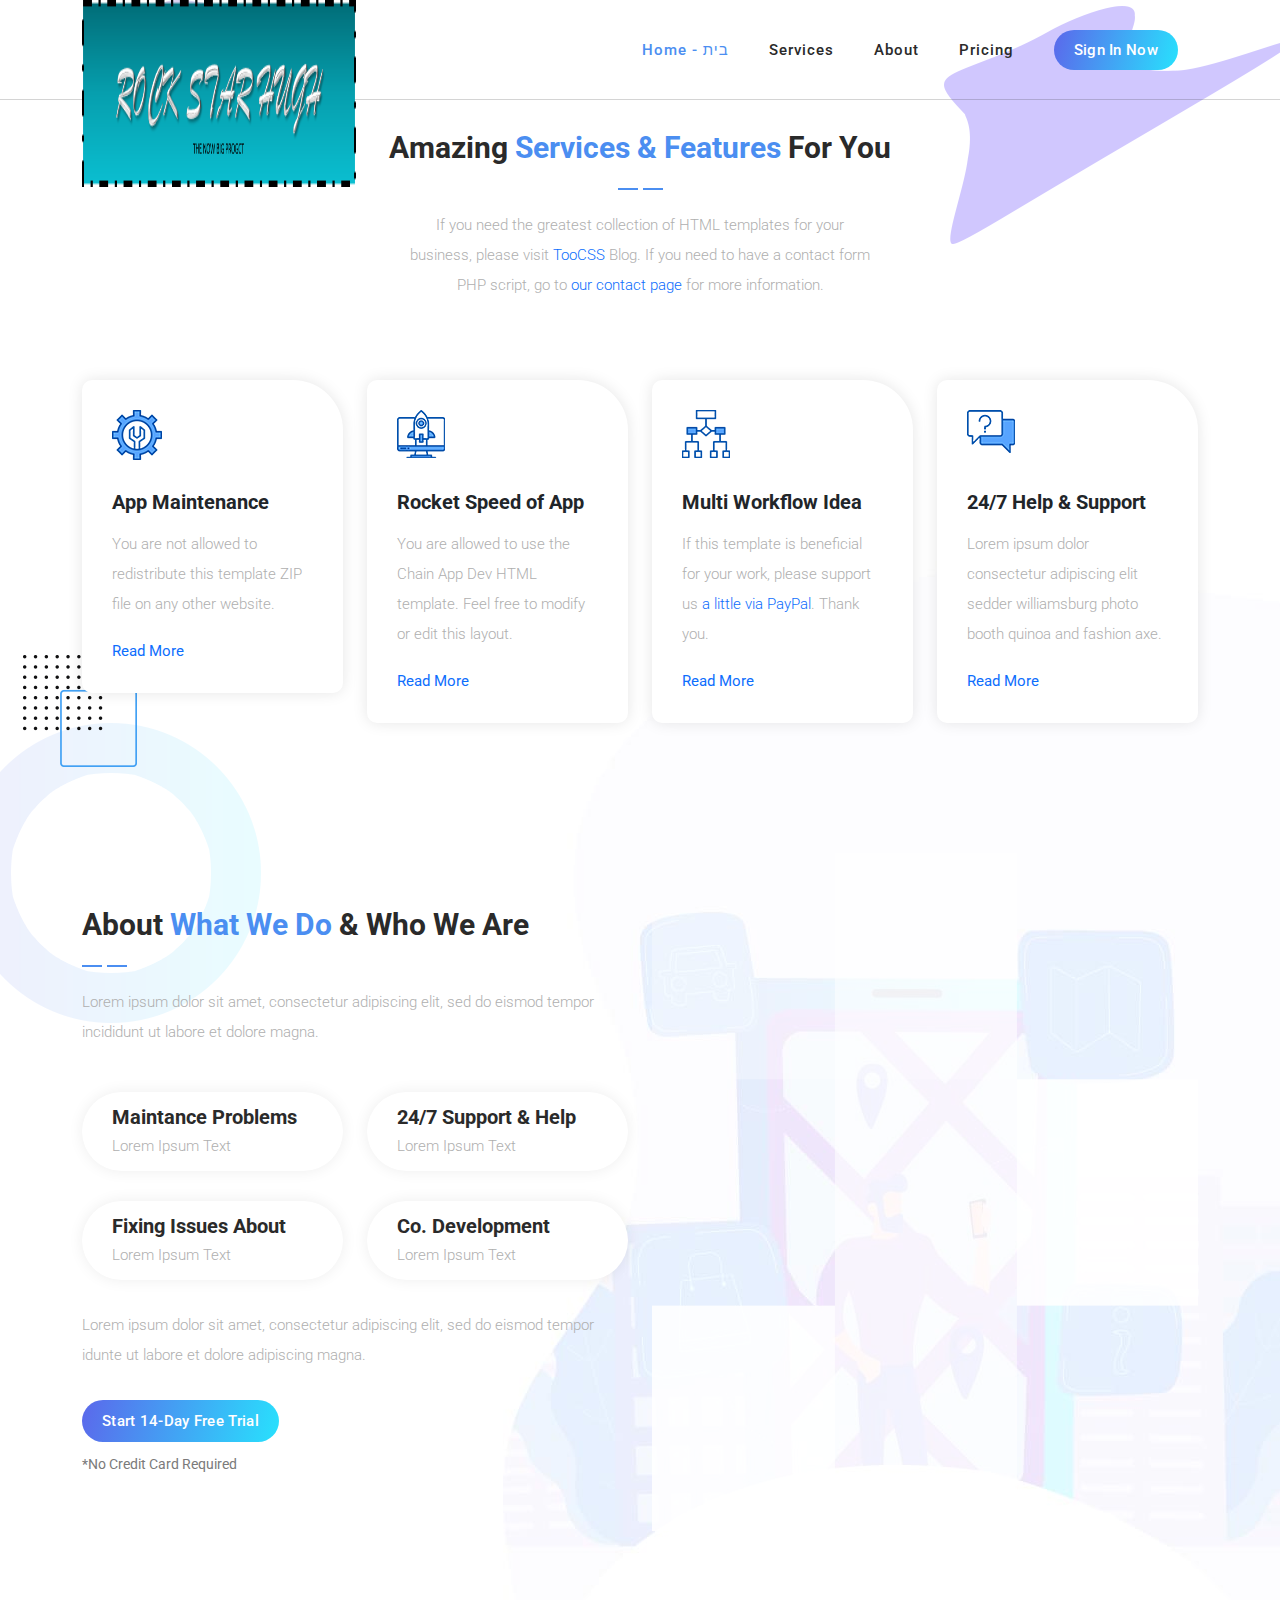
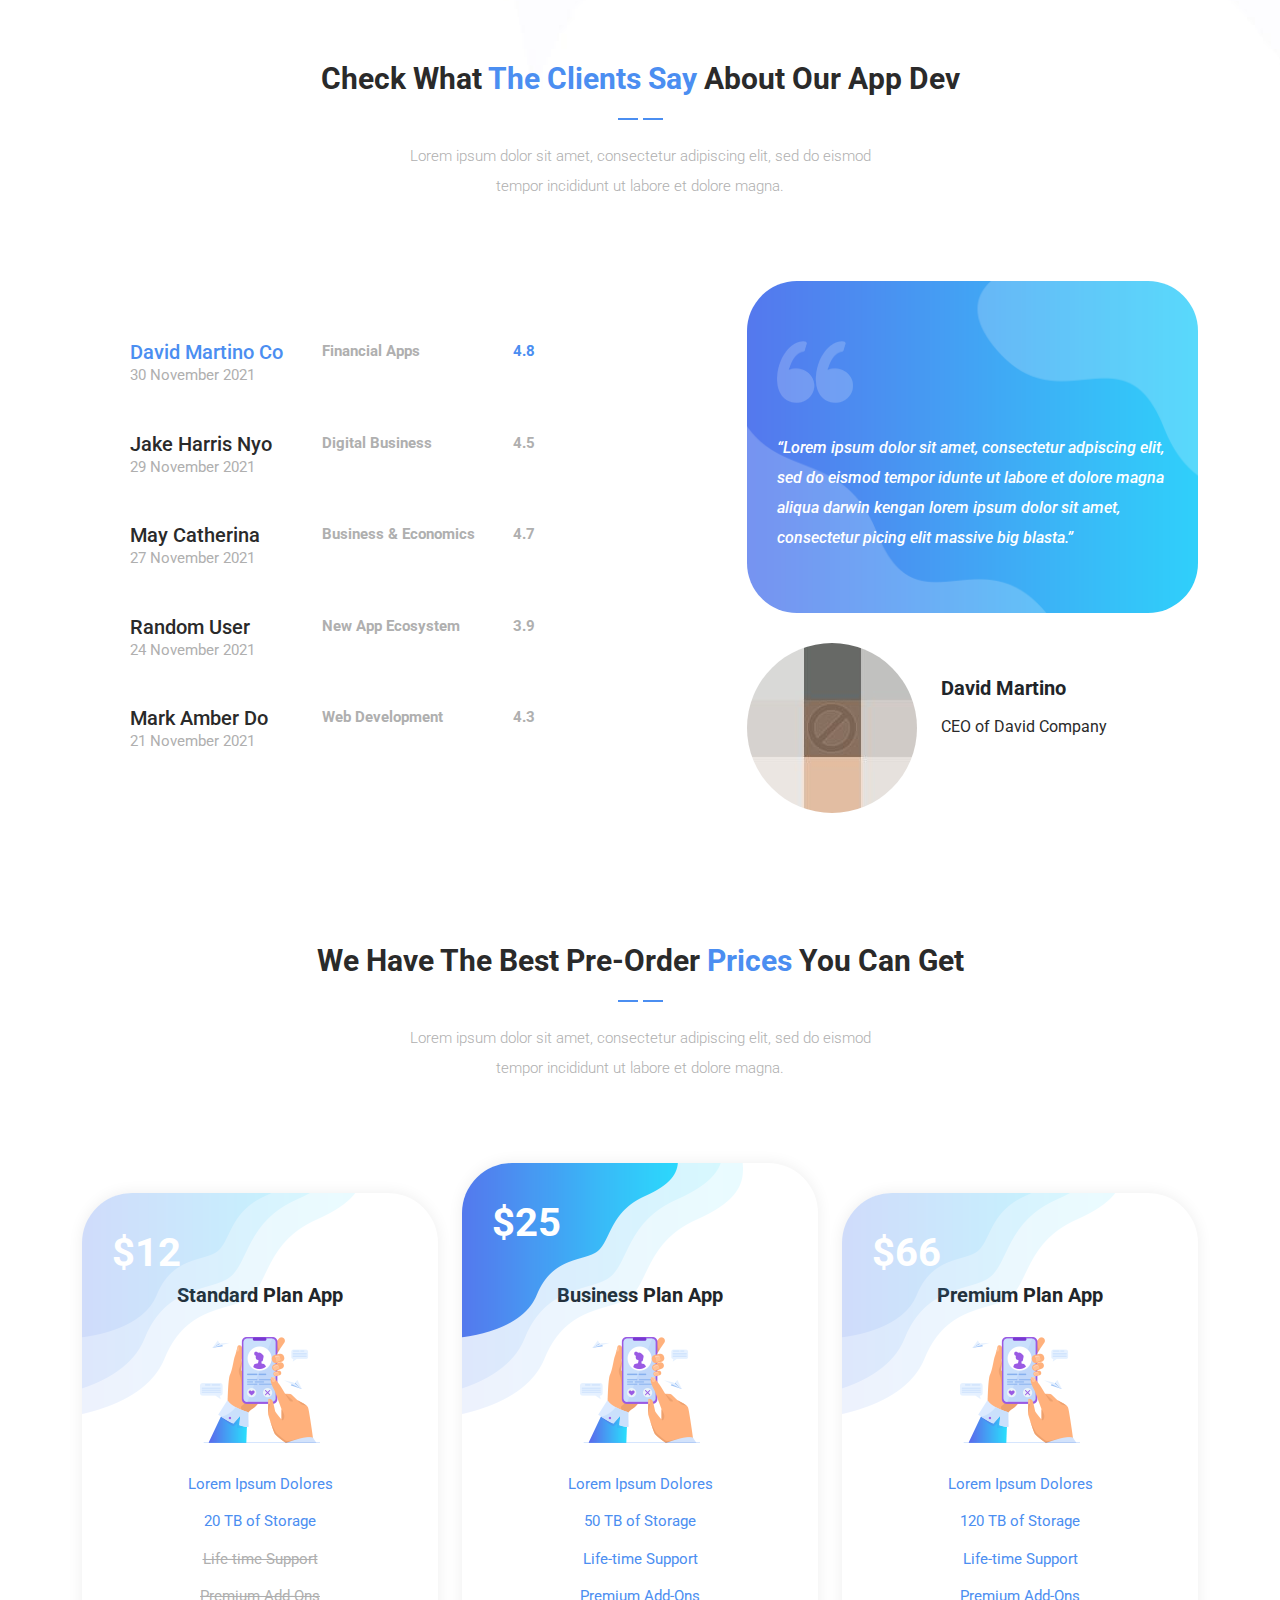
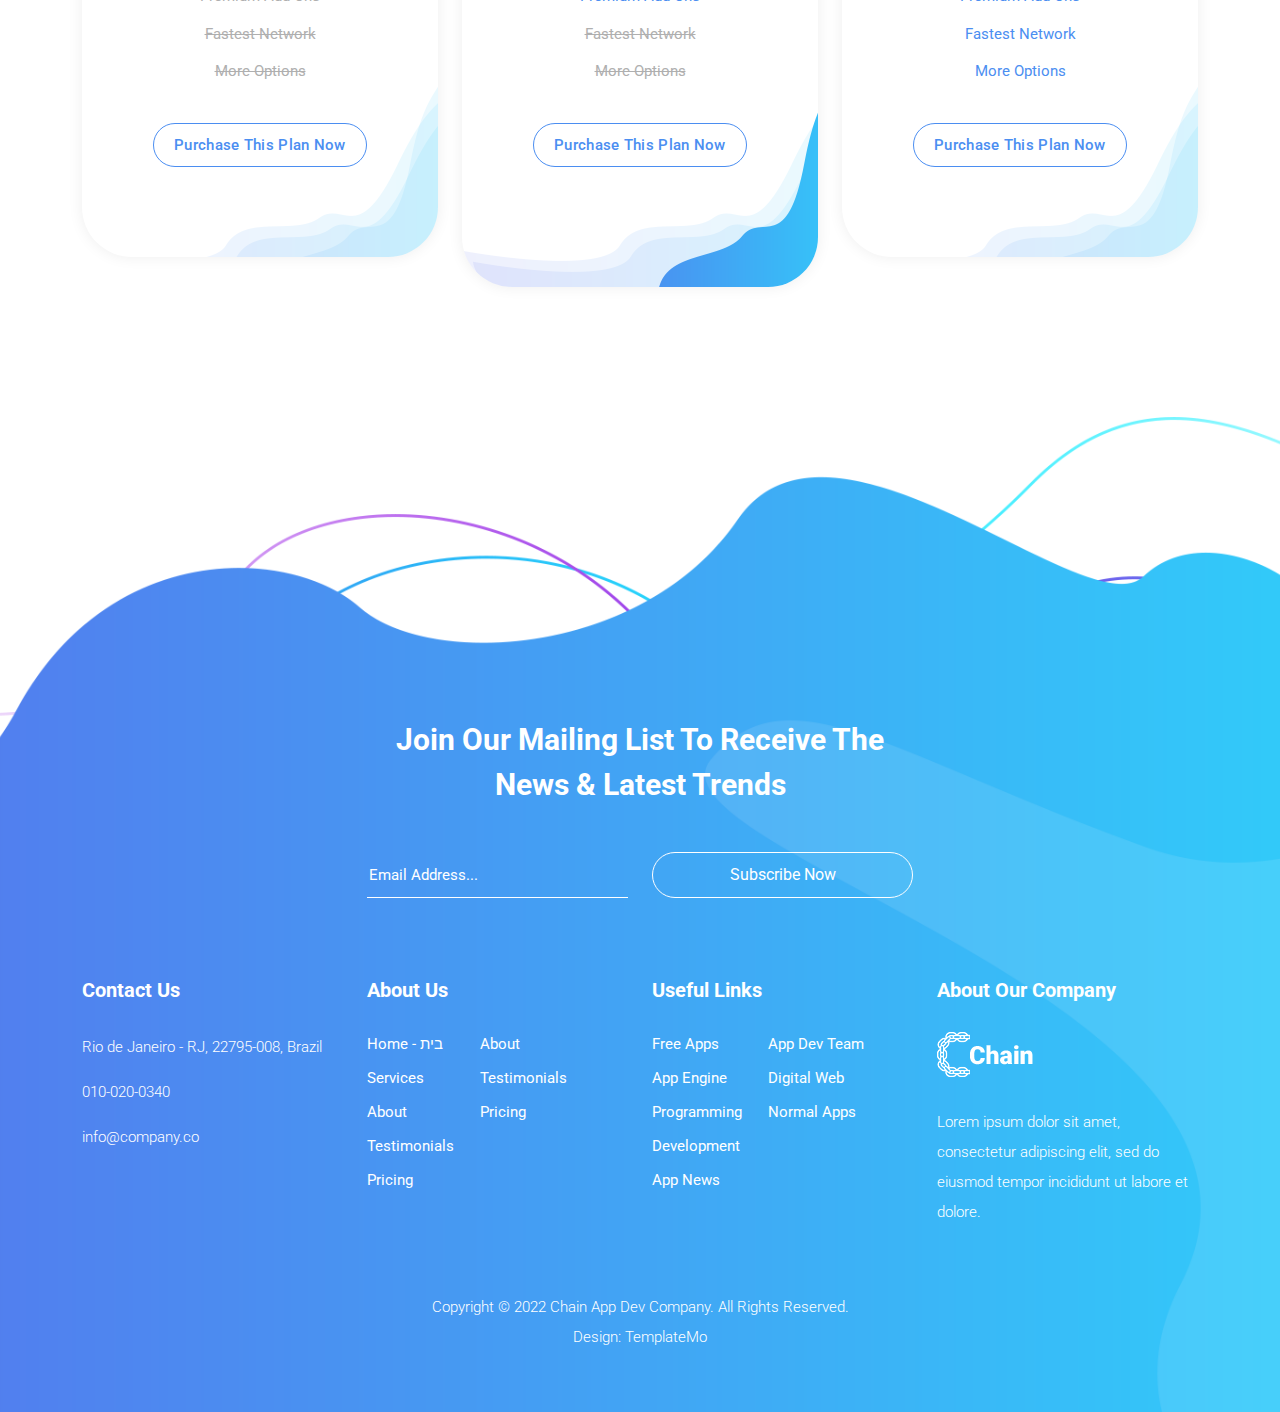
==== commit 4eeb7ec7: "Update index.html" ====
--- a/index.html
+++ b/index.html
@@ -75,11 +75,15 @@
     </div>
   </header>
   <!-- ***** Header Area End ***** -->
- 
+  
+  <div id="modal" class="popupContainer" style="display:none;">
+    <div class="popupHeader">
         <span class="header_title">Login</span>
-
         <span class="modal_close"><i class="fa fa-times"></i></span>
     </div>
+
+    <section class="popupBody">
+      
 
   <div class="main-banner wow fadeIn" id="top" data-wow-duration="1s" data-wow-delay="0.5s">
     <div class="container">
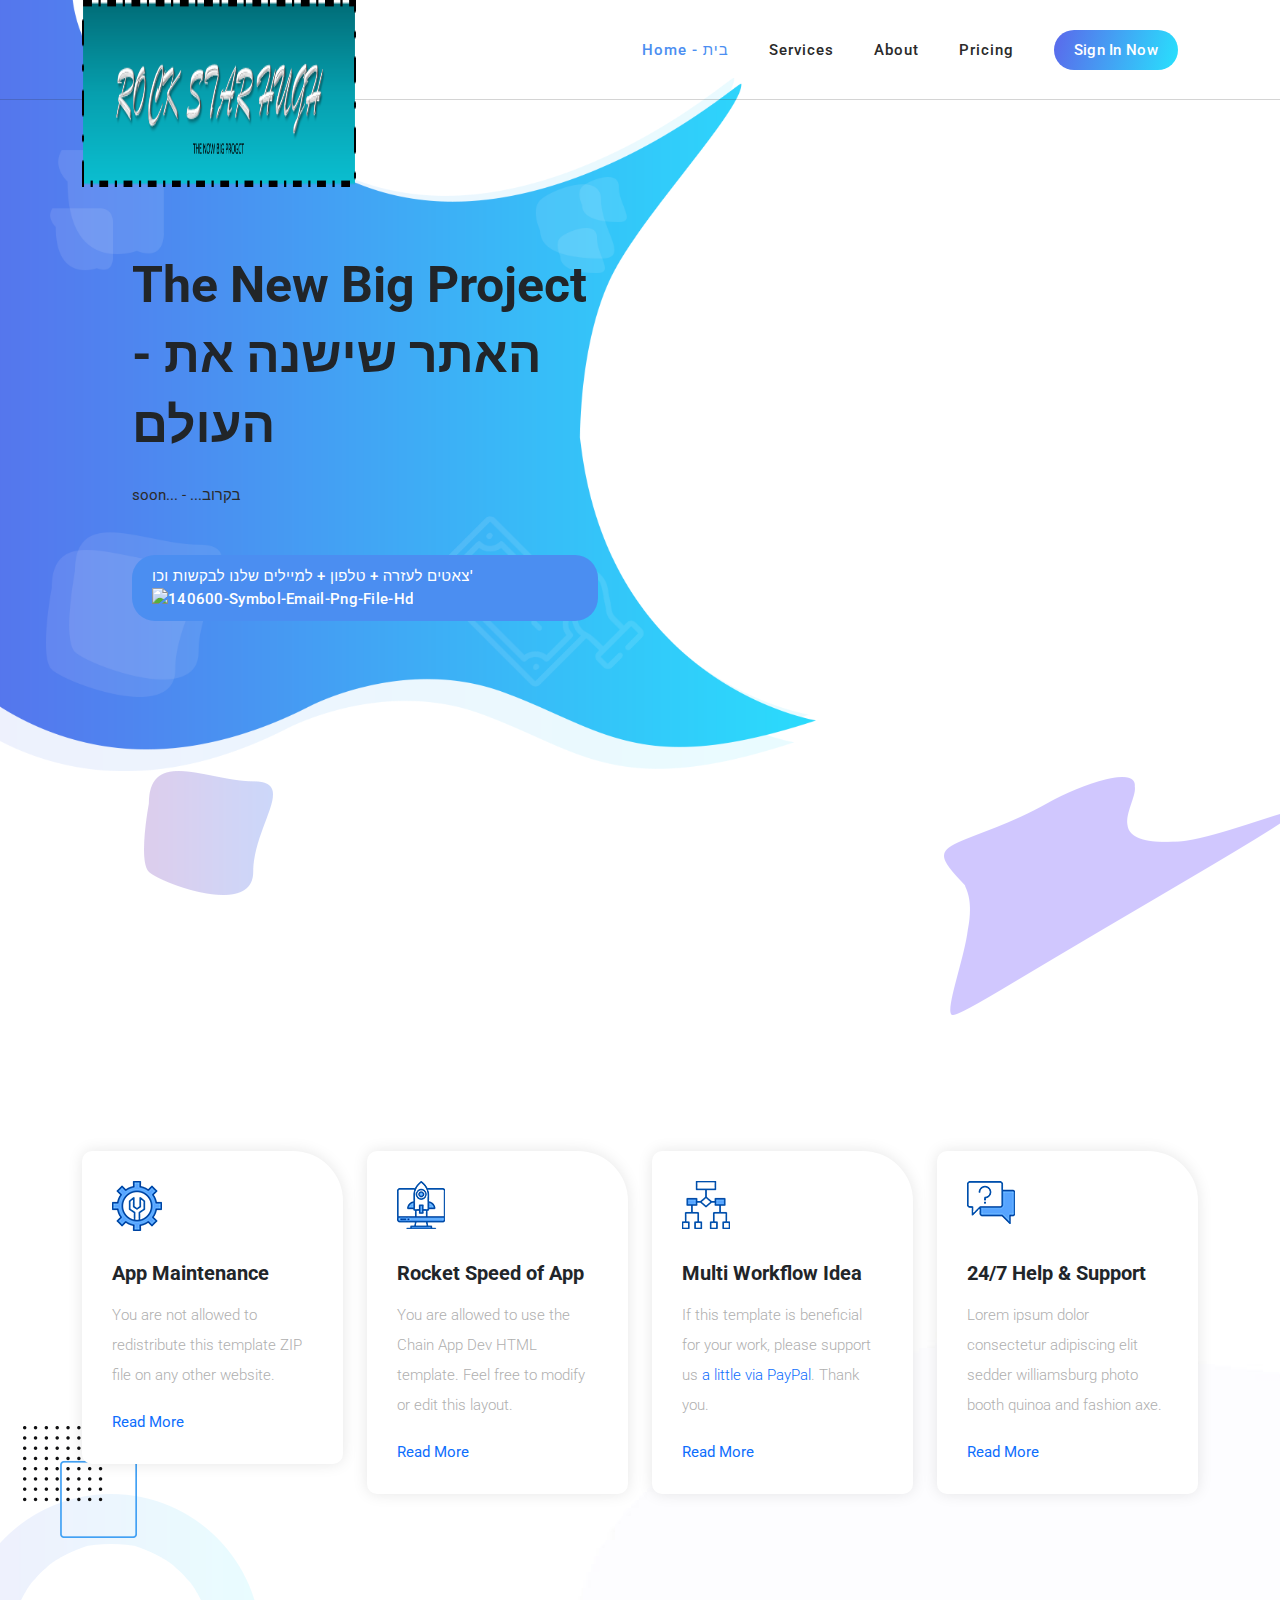
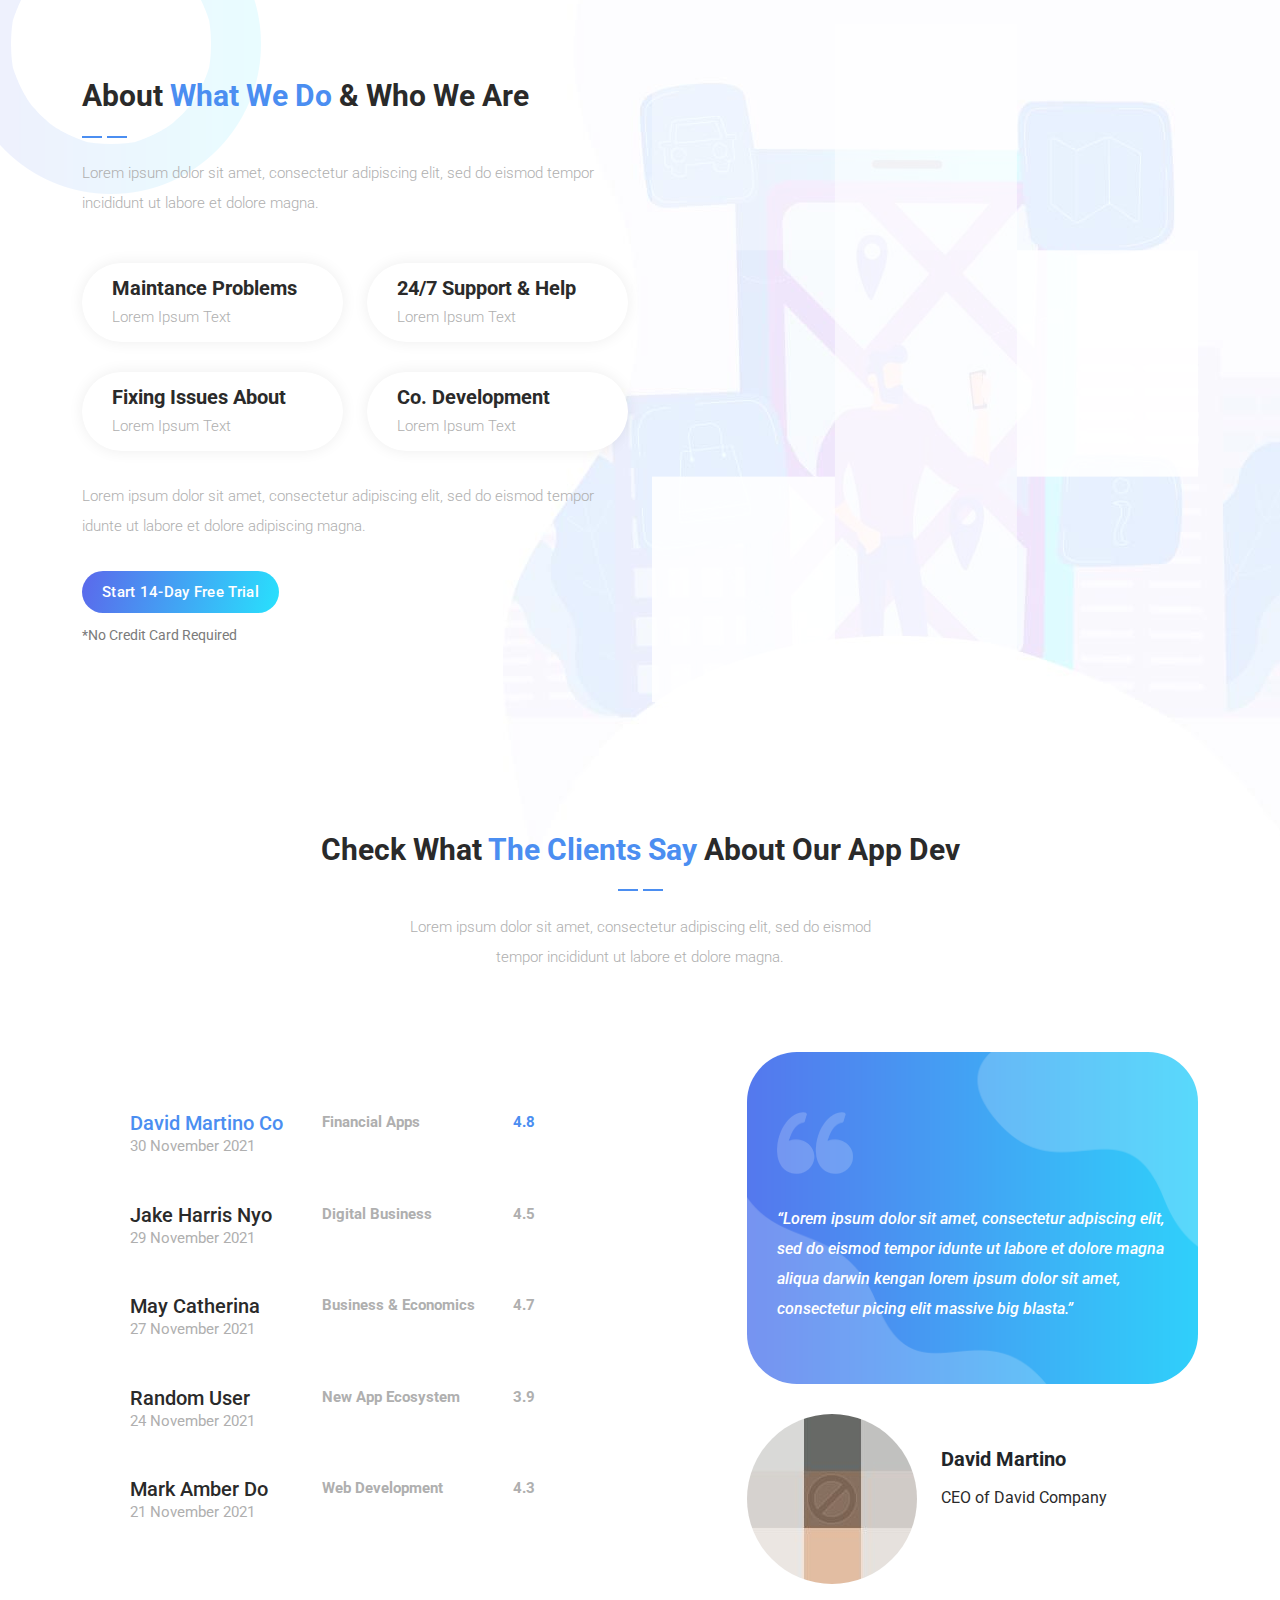
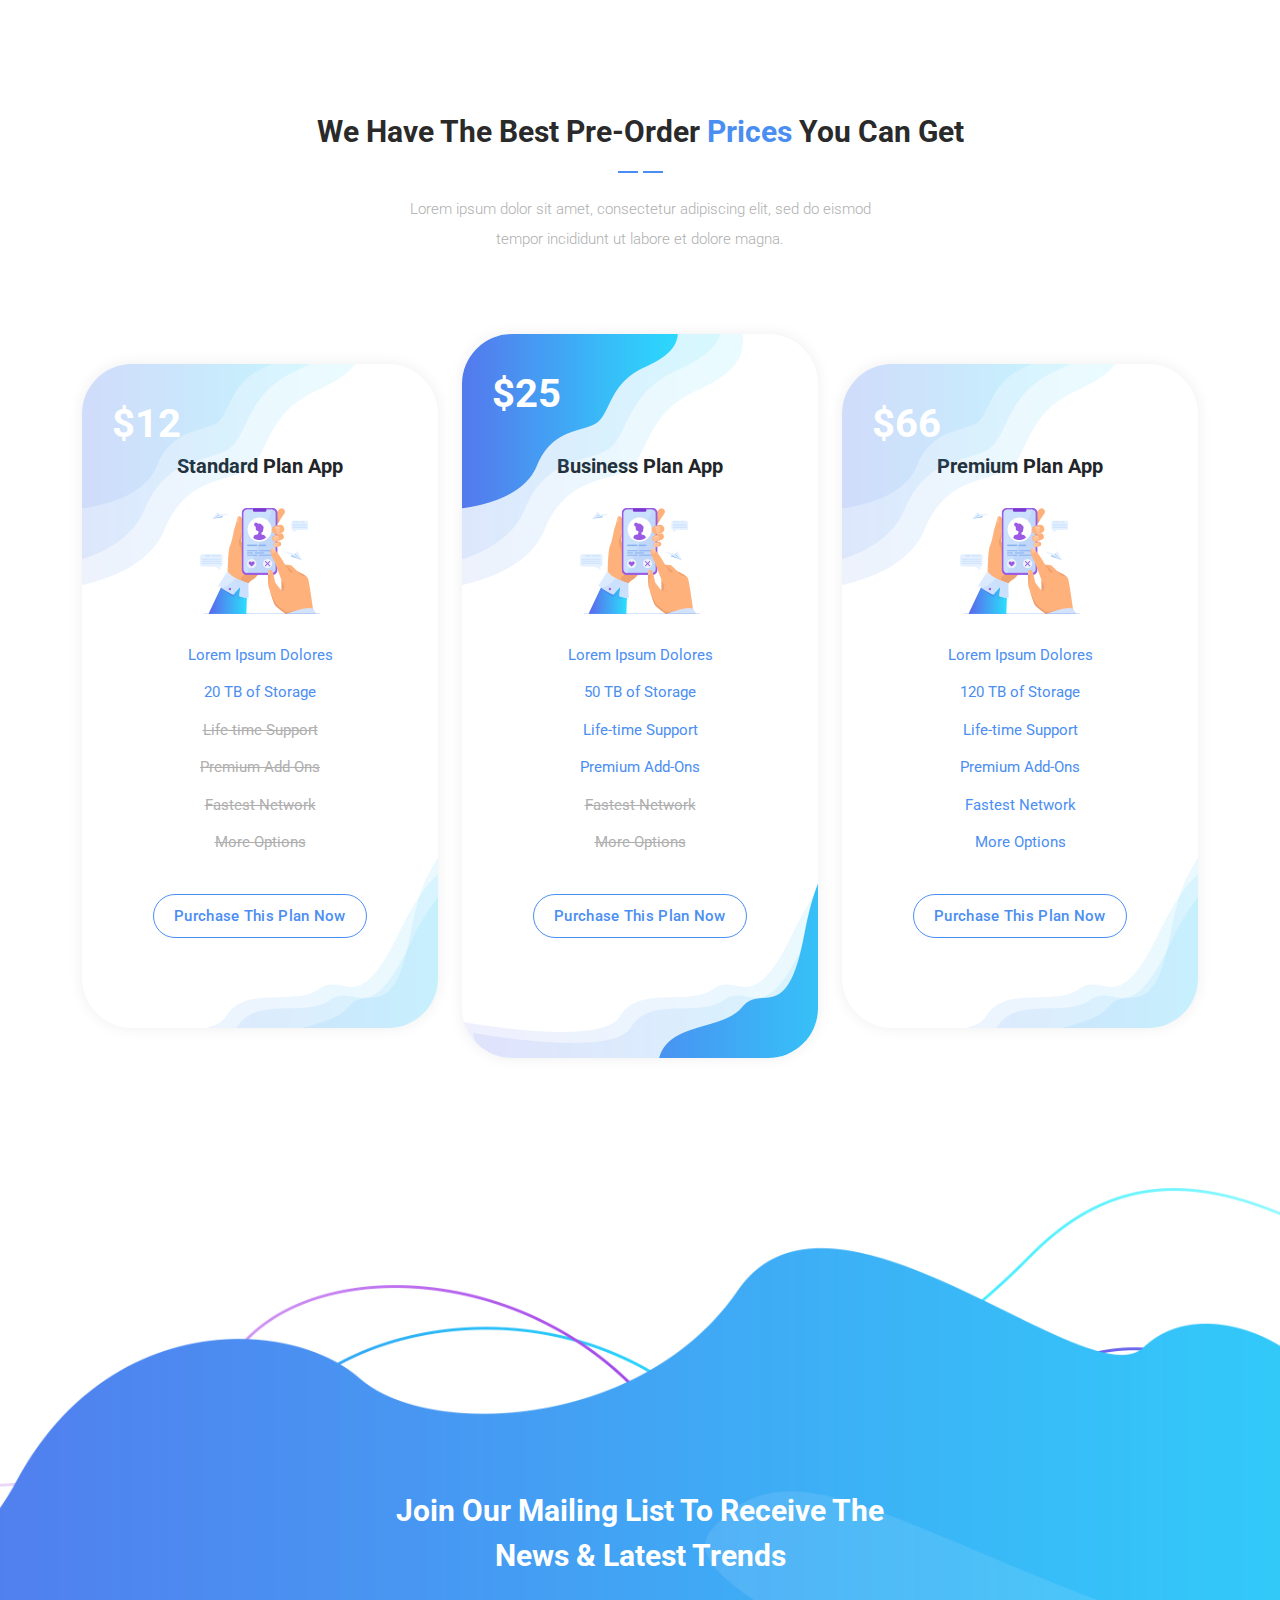
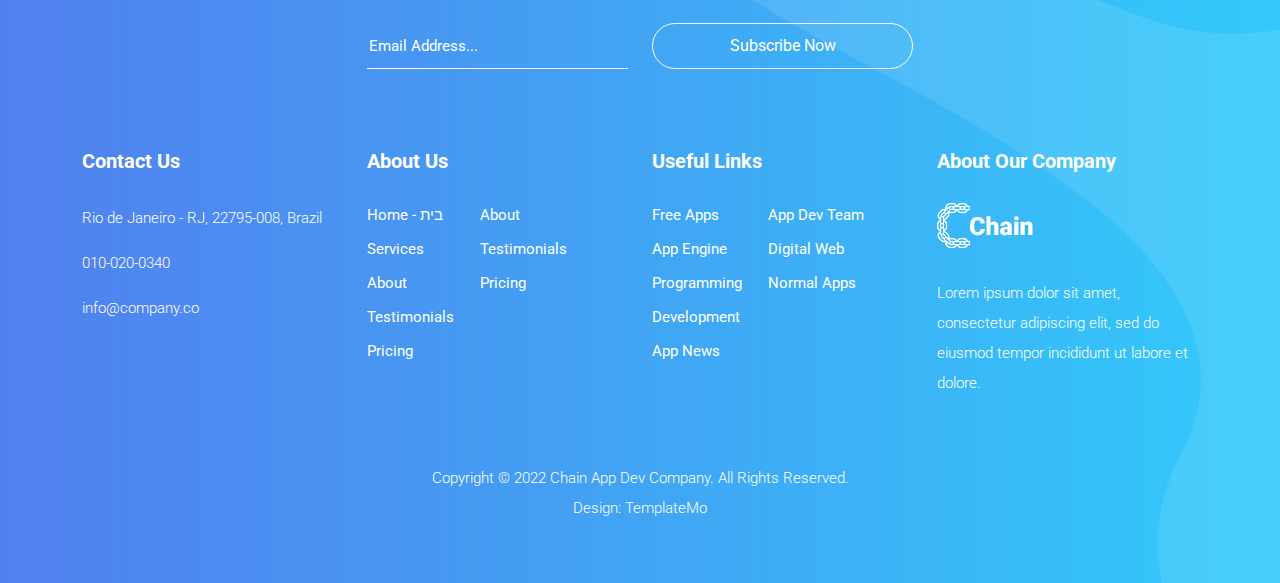
==== commit 5cabb3d0: "Update index.html" ====
--- a/index.html
+++ b/index.html
@@ -83,7 +83,47 @@
     </div>
 
     <section class="popupBody">
-      
+      <section>
+ 
+  <div class="box">
+   
+    <div class="square" style="--i:0;"></div>
+    <div class="square" style="--i:1;"></div>
+    <div class="square" style="--i:2;"></div>
+    <div class="square" style="--i:3;"></div>
+    <div class="square" style="--i:4;"></div>
+    <div class="square" style="--i:5;"></div>
+   
+   <div class="container">
+    <div class="form">
+      <h2>Login To RockStarHigh - התחברות רוקסטארהיי</h2>
+      <form action="">
+        <div class="inputBx">
+          <input type="text" required="required">
+          <span>UserName - שם משתמש</span>
+          <i class="fas fa-user-circle"></i>
+        </div>
+        <div class="inputBx password">
+          <input id="password-input" type="password" name="password" required="required">
+          <span>Password - סיסמא</span>
+          <a href="#" class="password-control" onclick="return show_hide_password(this);"></a>
+          <i class="fas fa-key"></i>
+        </div>
+        <label class="remember"><input type="checkbox">
+          Remember On This Device שמור את המשתמש במכשיר הזה</label>
+        <div class="inputBx">
+          <input type="submit" value="login התחברות" disabled>
+        </div>
+      </form>
+      <p>Forgot password? <a href="#">Click Here</a></p>
+      <p>Don't have an account <a href="#">Sign up</a></p>
+    </div>
+  </div>
+   
+  </div>
+</section>
+      </div>
+
 
   <div class="main-banner wow fadeIn" id="top" data-wow-duration="1s" data-wow-delay="0.5s">
     <div class="container">
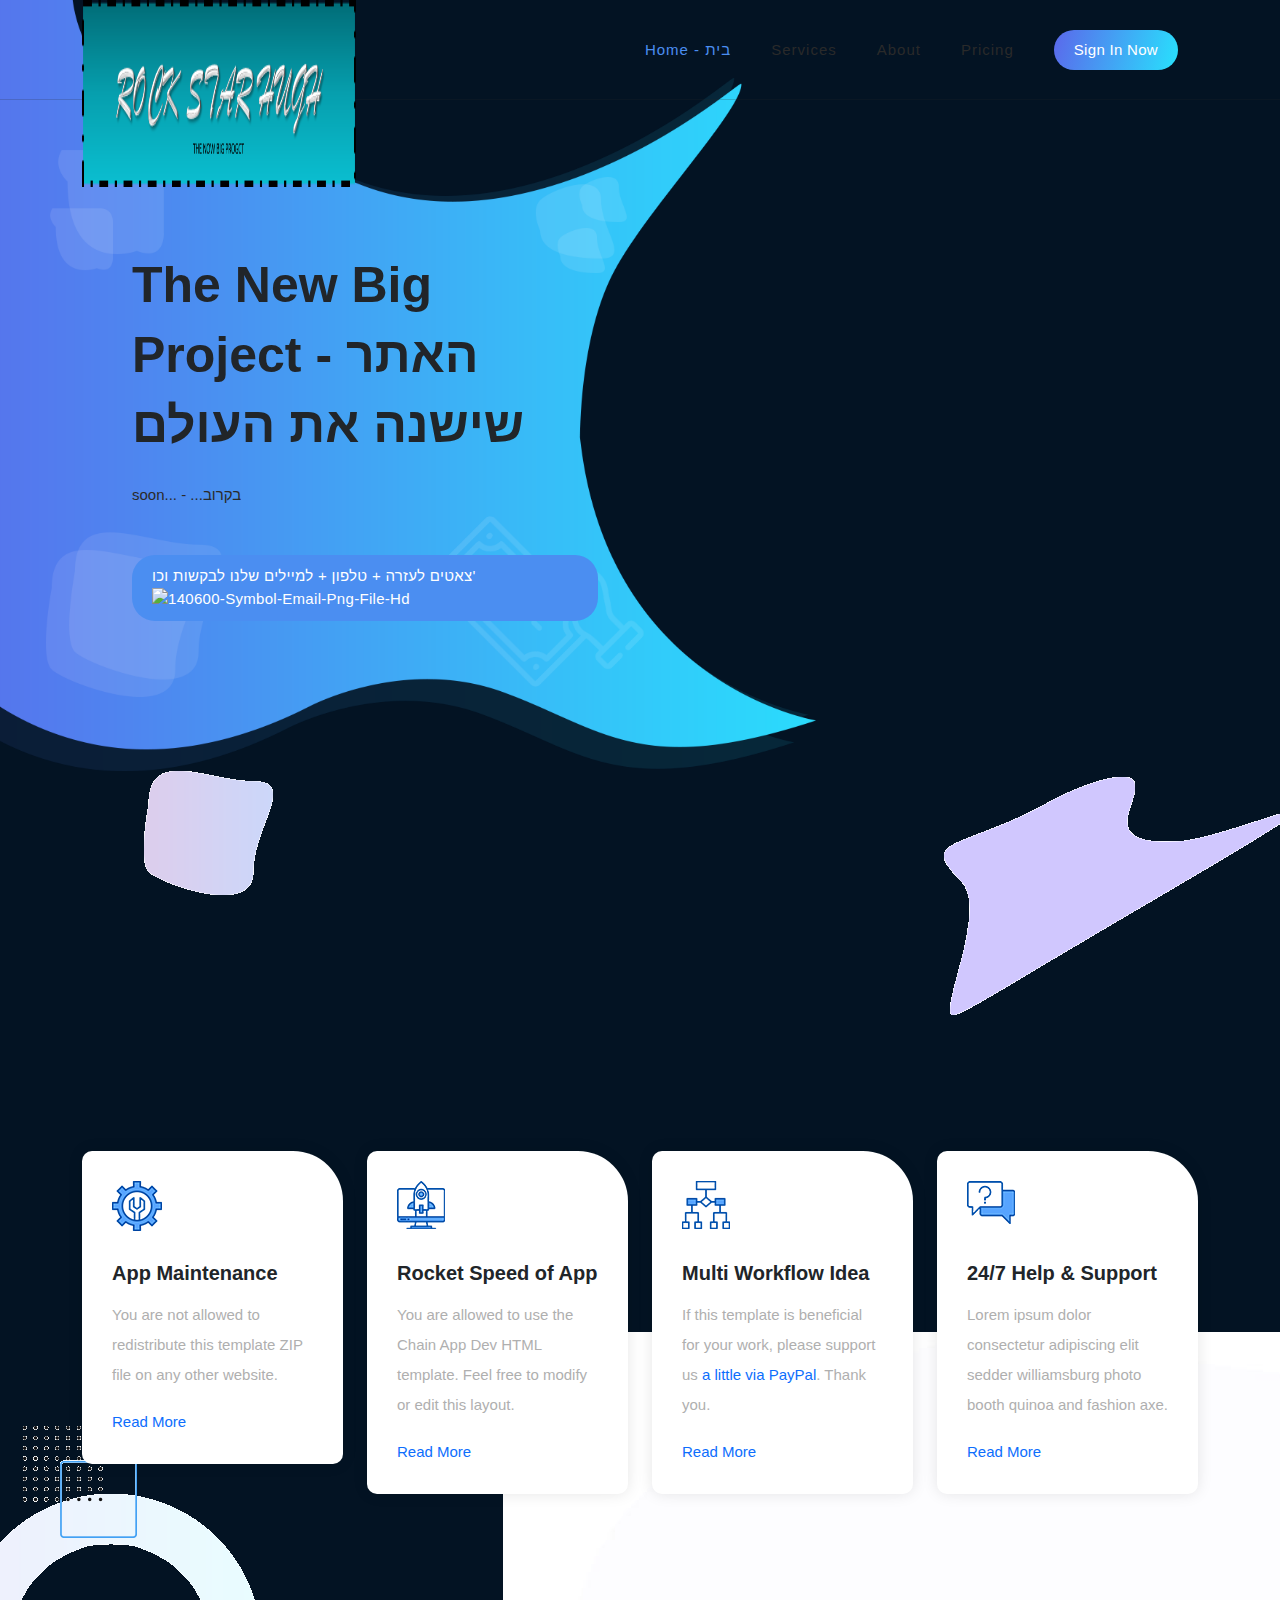
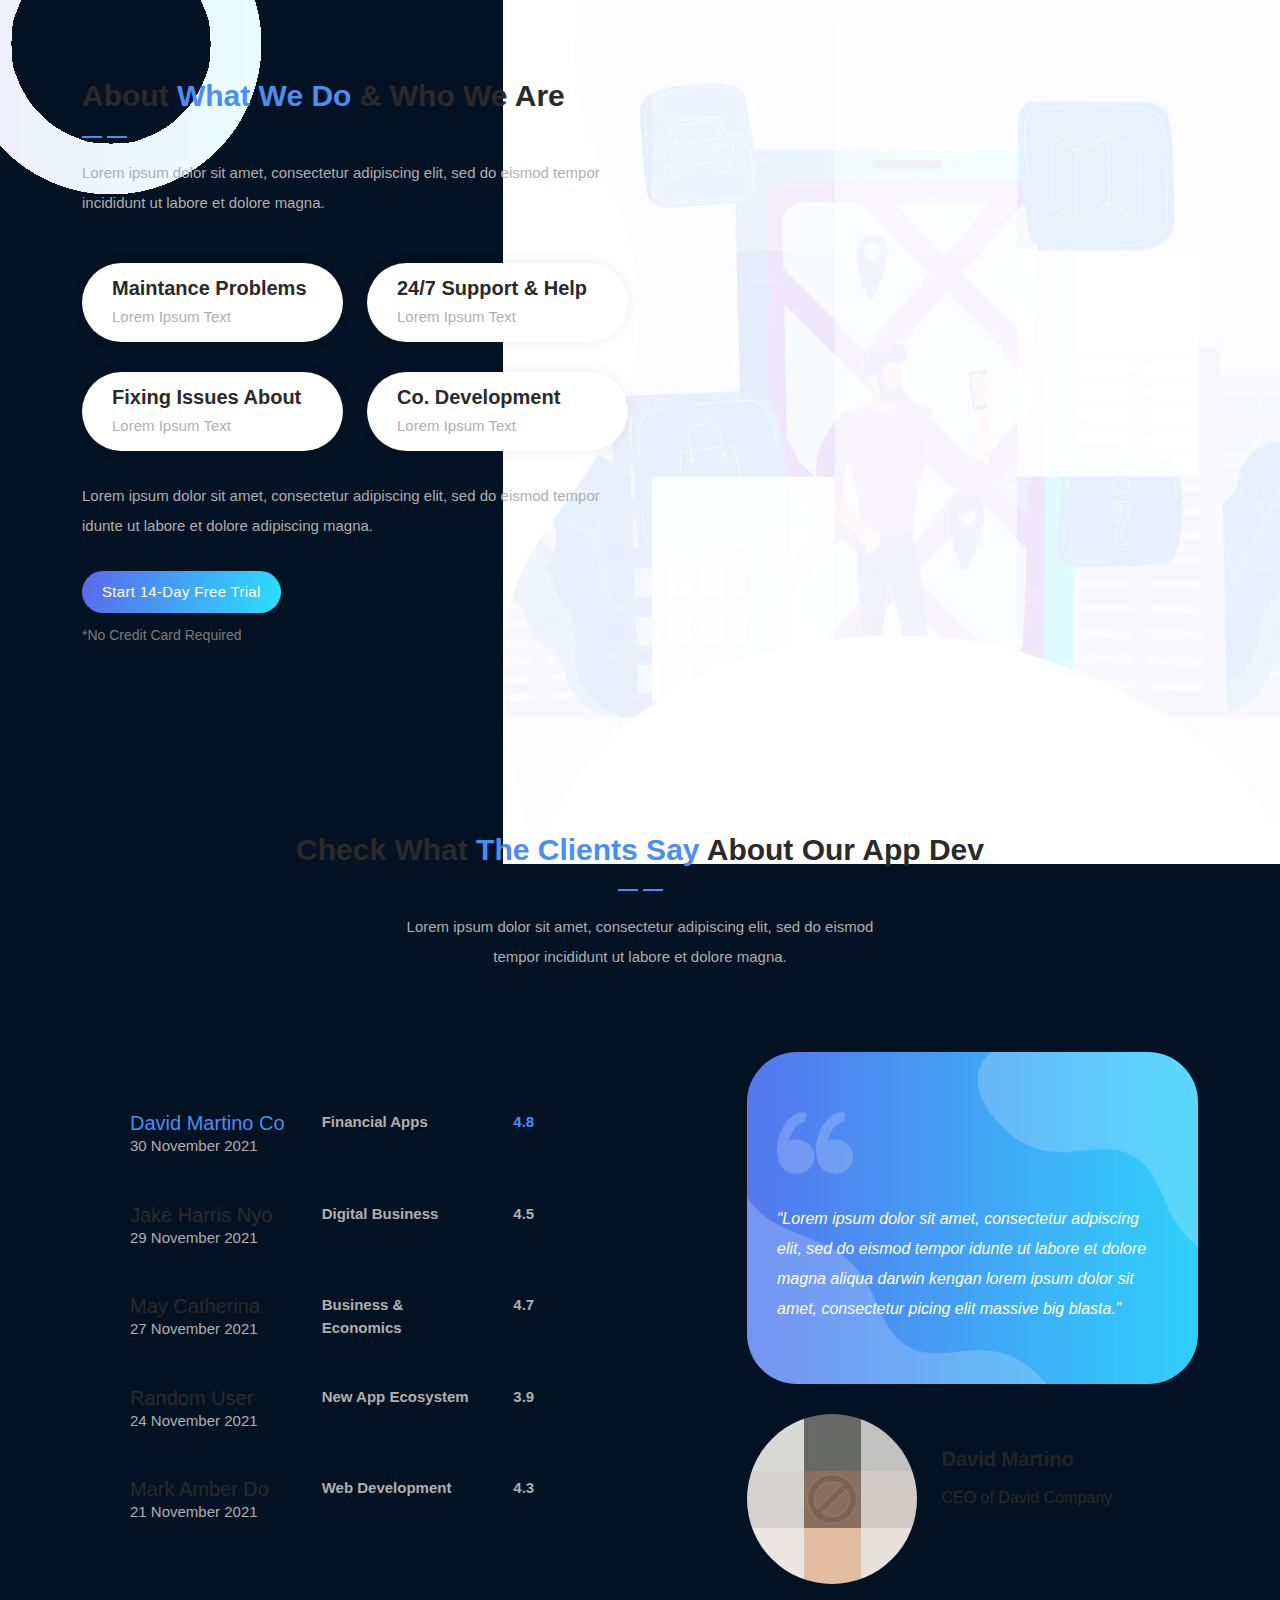
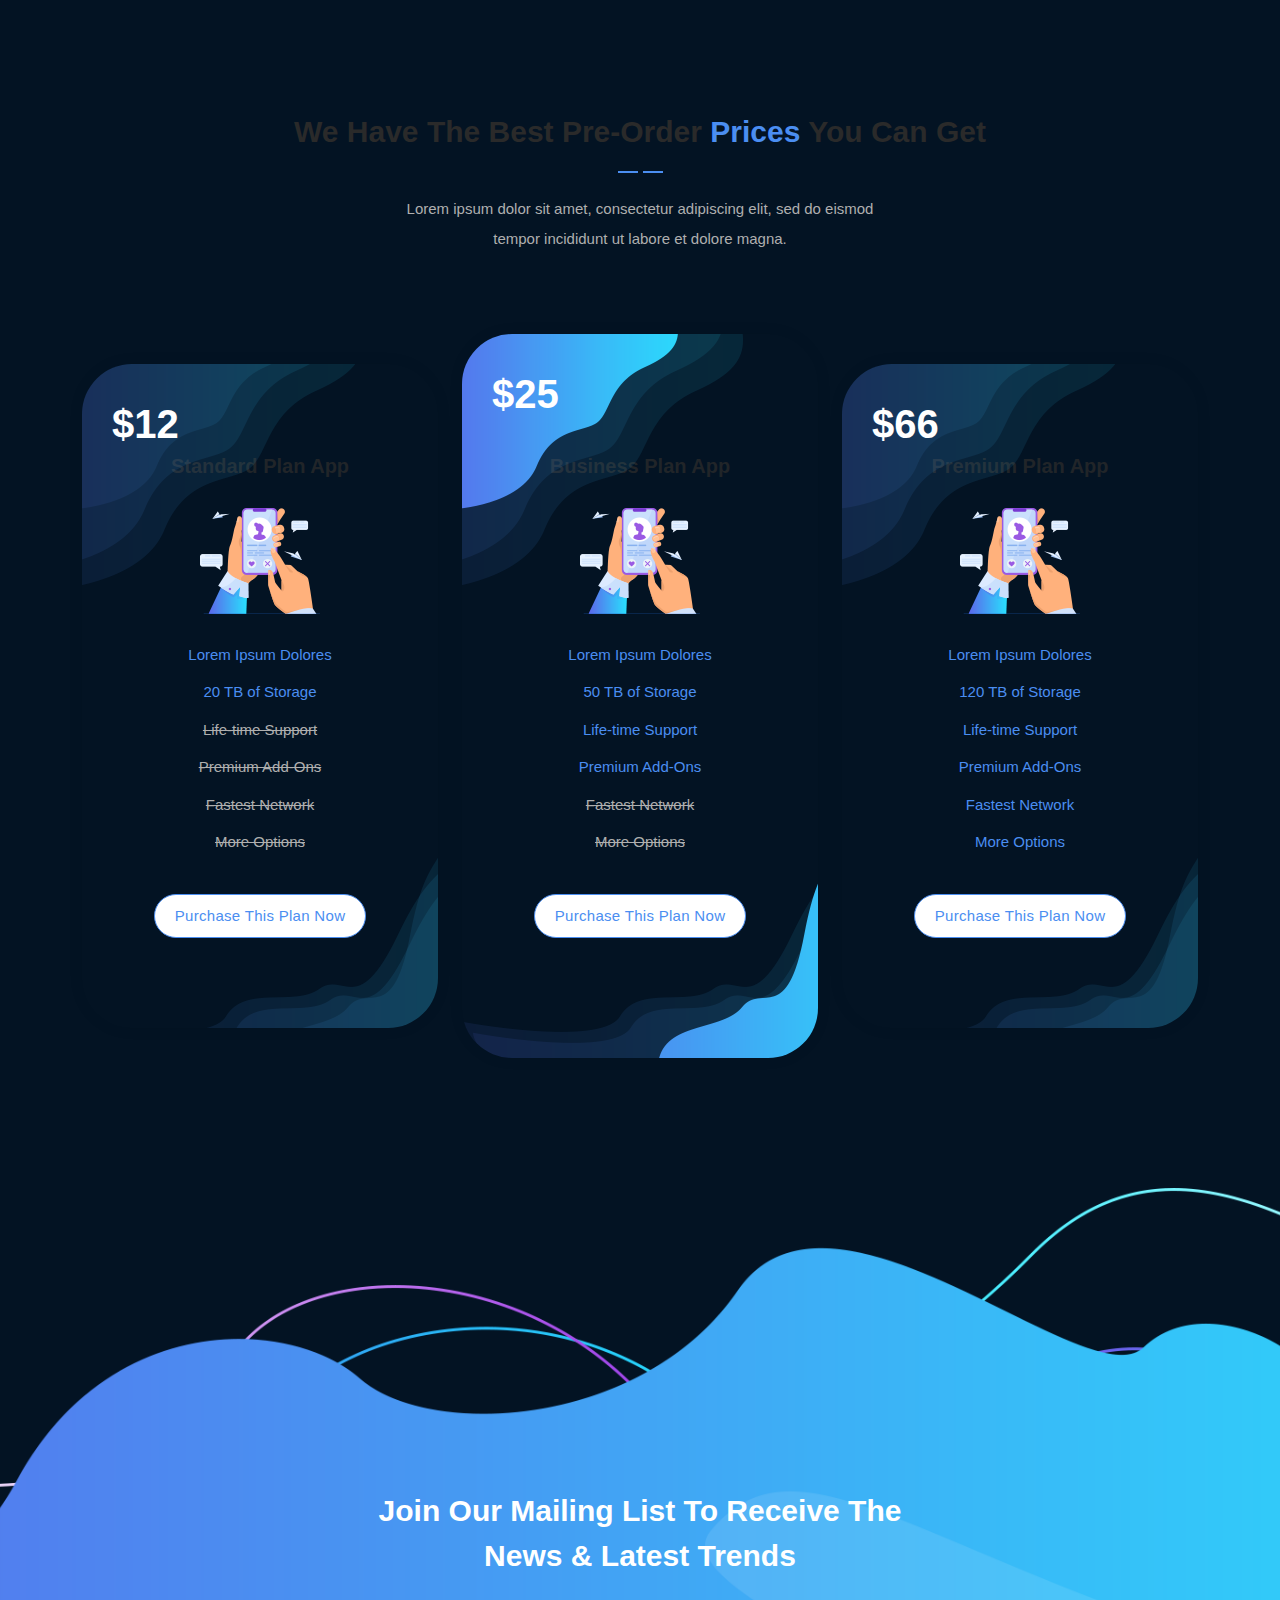
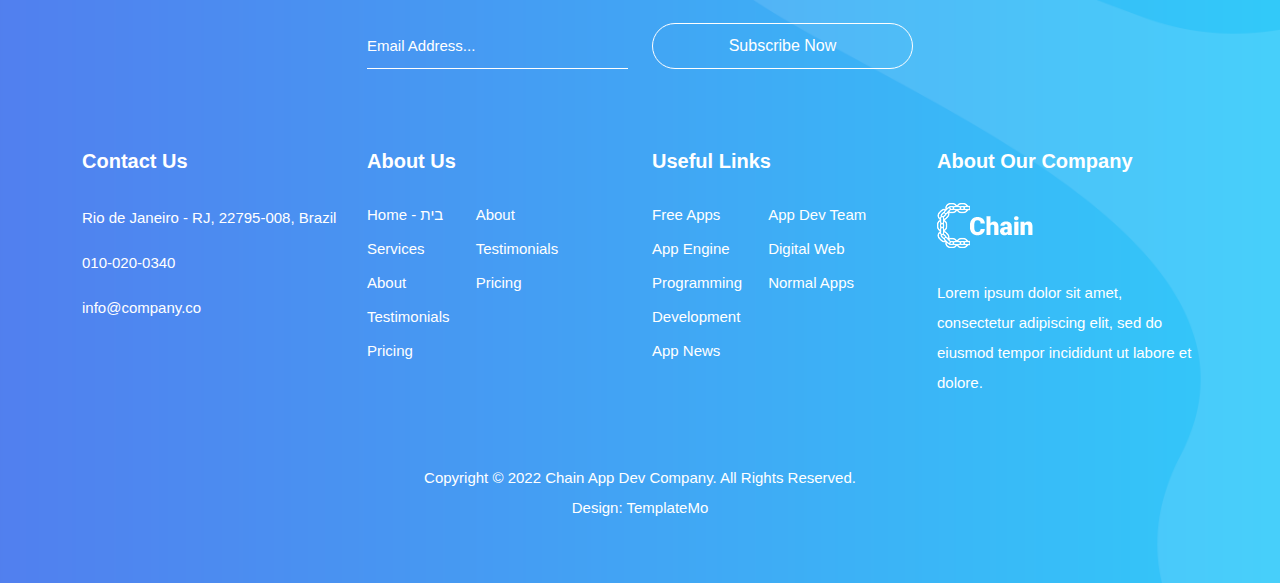
==== commit 8e2a60a0: "Update index.html" ====
--- a/index.html
+++ b/index.html
@@ -78,6 +78,7 @@
   
   <div id="modal" class="popupContainer" style="display:none;">
     <div class="popupHeader">
+      <link rel="stylesheet" type="text/css" href="styles.css" />
         <span class="header_title">Login</span>
         <span class="modal_close"><i class="fa fa-times"></i></span>
     </div>
--- a/assets/css/templatemo-chain-app-dev.css
+++ b/assets/css/templatemo-chain-app-dev.css
@@ -2215,4 +2215,30 @@
   form#contact {
     padding: 30px;
   }
-}+}
+@import url('https://fonts.googleapis.com/css2?family=El+Messiri:wght@700&display=swap');
+
+* {
+  margin: 0;
+  padding: 0;
+  font-family: 'El Messiri', sans-serif;
+}
+
+body {
+  background: #031323;
+  overflow: hidden;
+}
+
+.fas {
+  width: 32px;
+}
+
+section {
+  display: flex;
+  justify-content: center;
+  align-items: center;
+  min-height: 100vh;
+  background: linear-gradient(-45deg, #ee7752, #e73c7e, #23a6d5, #23d5ab);
+  background-size: 400% 400%;
+  animation: gradient 10s ease infinite;
+}
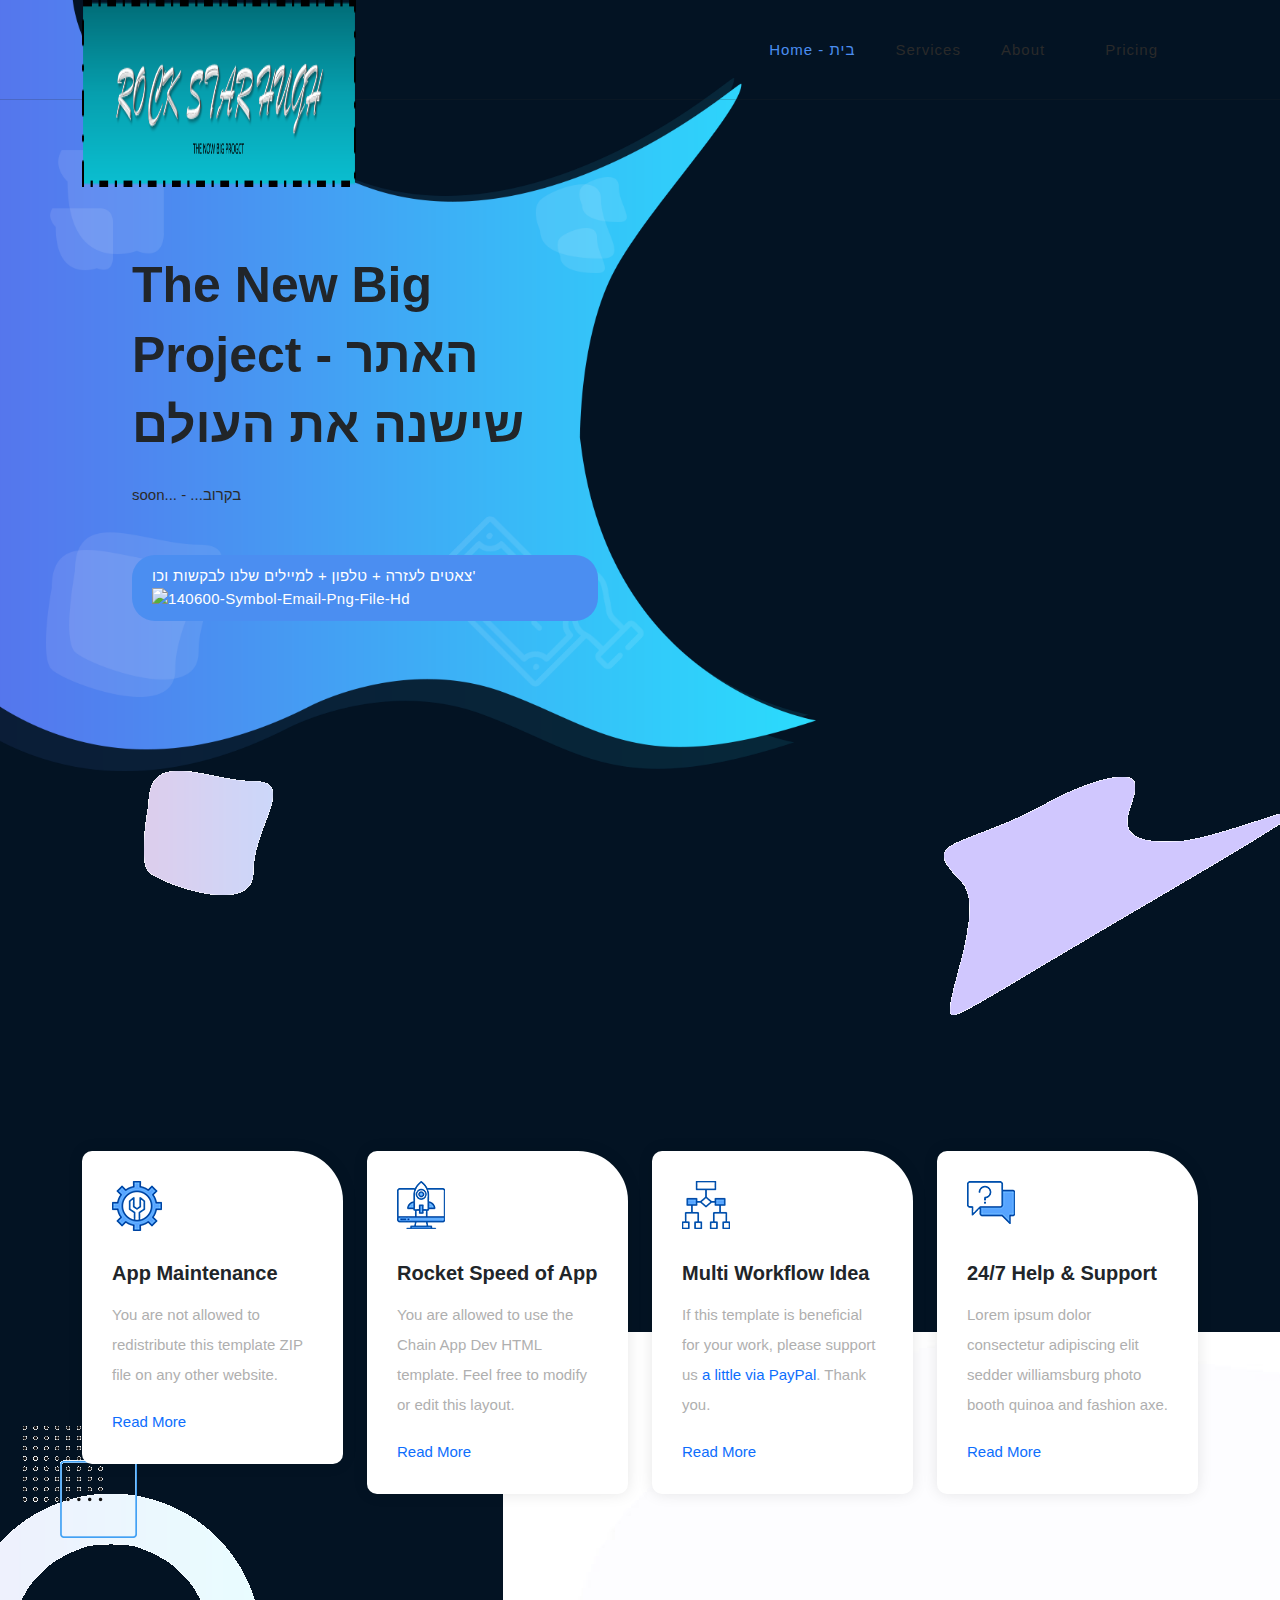
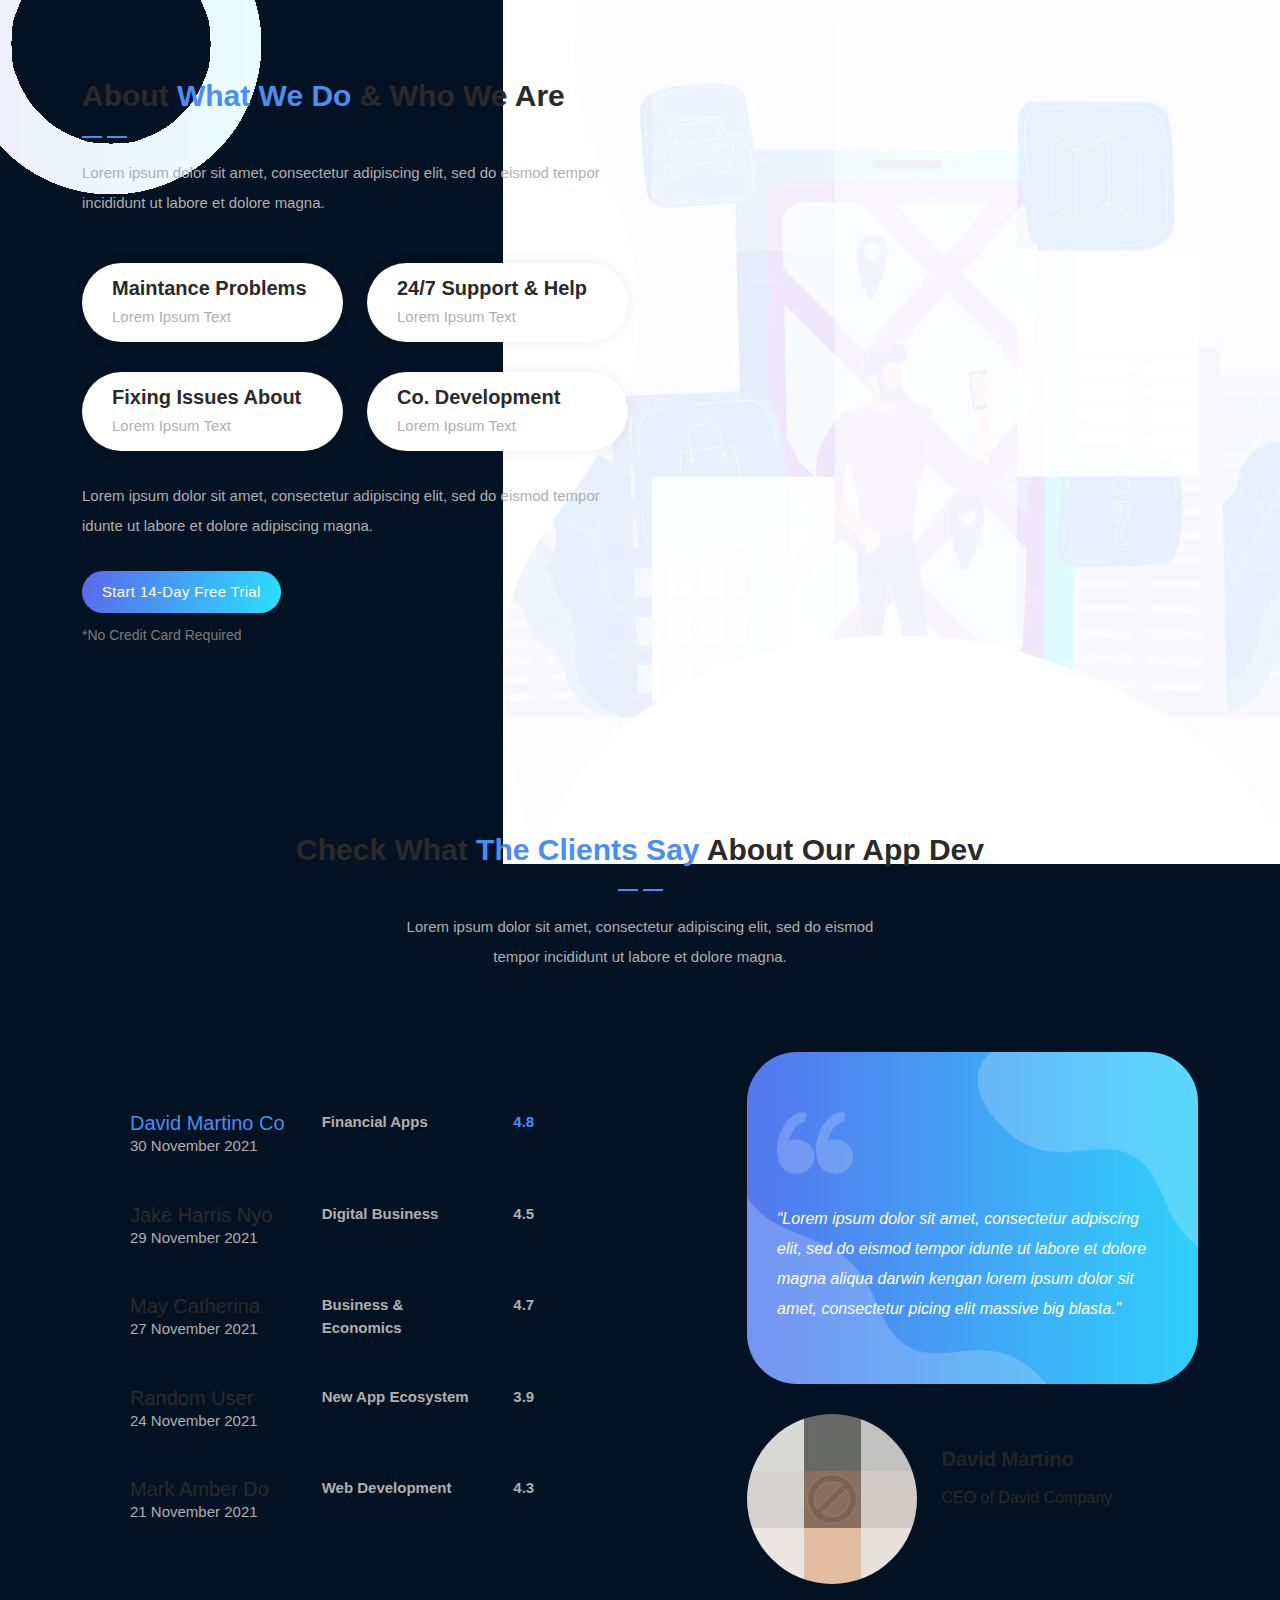
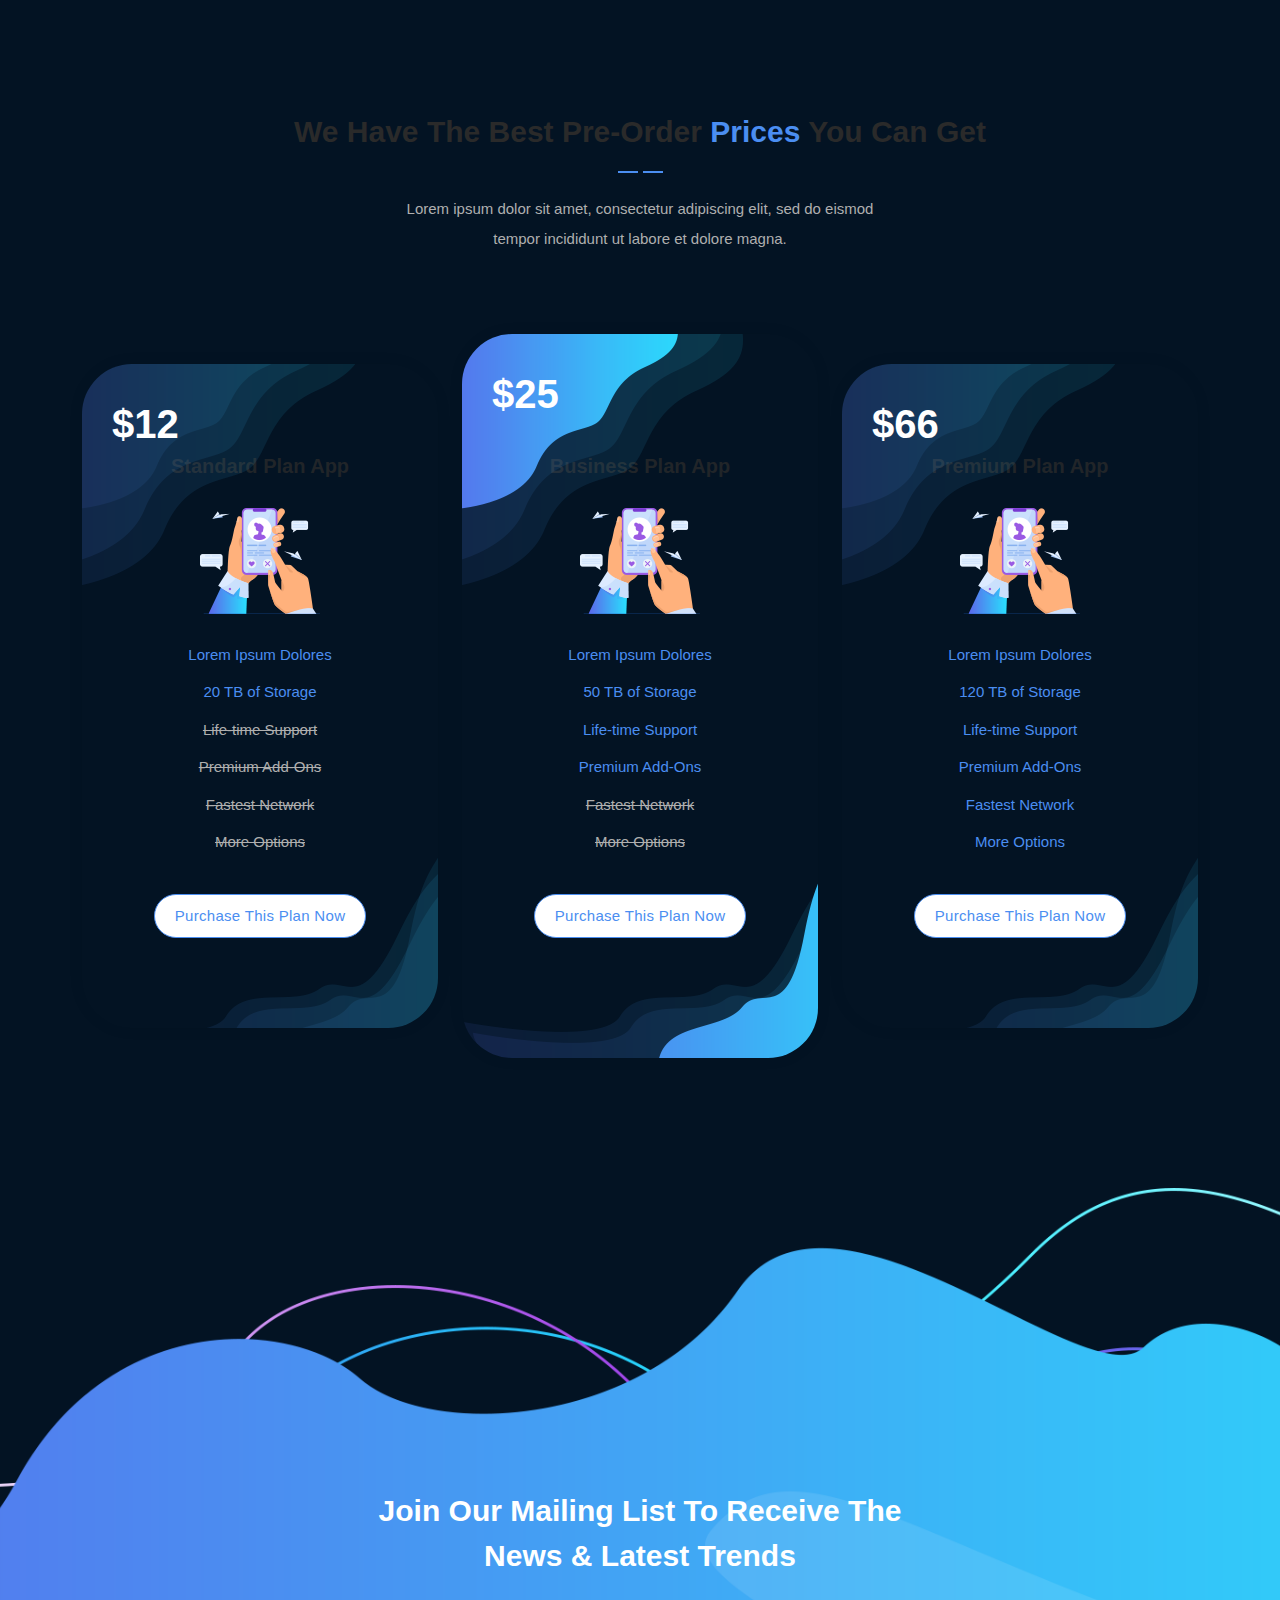
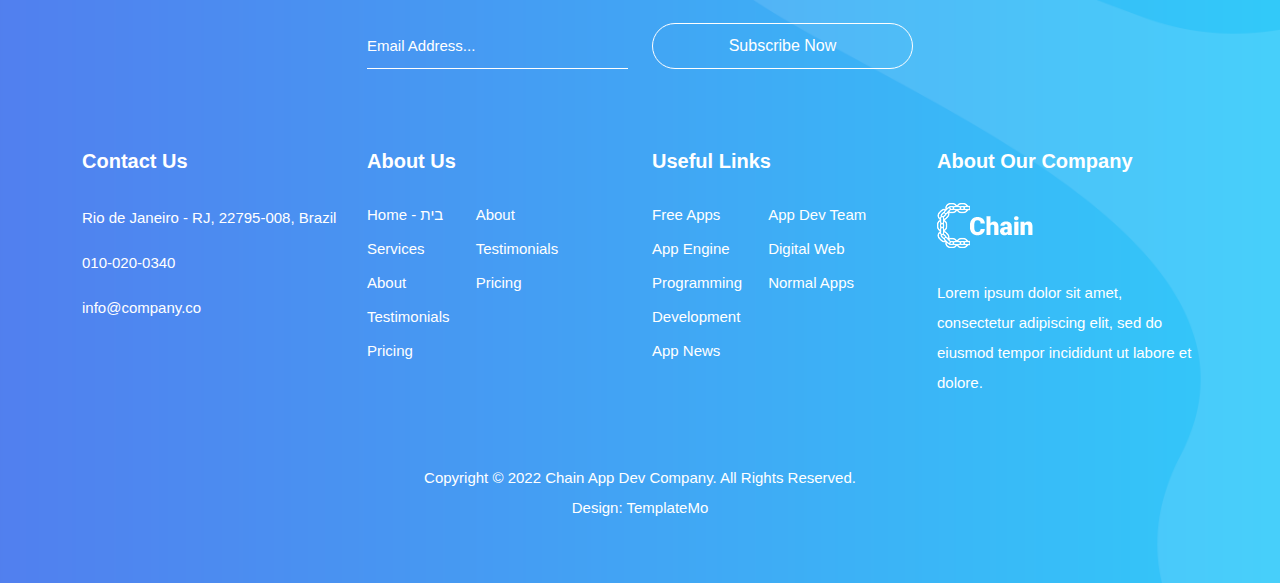
==== commit f754b6c3: "Update index.html" ====
--- a/index.html
+++ b/index.html
@@ -63,7 +63,6 @@
               <li class="scroll-to-section"><a href="#about">About</a></li>
               <li class="scroll-to-section"><a href="#pricing">Pricing</a></li>
 <body>    
-              <li><div class="gradient-button"><a id="modal_trigger" href="#modal"><i class="fa fa-sign-in-alt"></i> Sign In Now</a></div></li> 
             </ul>        
             <a class='menu-trigger'>
                 <span>Menu</span>
@@ -76,53 +75,8 @@
   </header>
   <!-- ***** Header Area End ***** -->
   
-  <div id="modal" class="popupContainer" style="display:none;">
-    <div class="popupHeader">
-      <link rel="stylesheet" type="text/css" href="styles.css" />
-        <span class="header_title">Login</span>
-        <span class="modal_close"><i class="fa fa-times"></i></span>
-    </div>
-
-    <section class="popupBody">
-      <section>
- 
-  <div class="box">
-   
-    <div class="square" style="--i:0;"></div>
-    <div class="square" style="--i:1;"></div>
-    <div class="square" style="--i:2;"></div>
-    <div class="square" style="--i:3;"></div>
-    <div class="square" style="--i:4;"></div>
-    <div class="square" style="--i:5;"></div>
-   
-   <div class="container">
-    <div class="form">
-      <h2>Login To RockStarHigh - התחברות רוקסטארהיי</h2>
-      <form action="">
-        <div class="inputBx">
-          <input type="text" required="required">
-          <span>UserName - שם משתמש</span>
-          <i class="fas fa-user-circle"></i>
-        </div>
-        <div class="inputBx password">
-          <input id="password-input" type="password" name="password" required="required">
-          <span>Password - סיסמא</span>
-          <a href="#" class="password-control" onclick="return show_hide_password(this);"></a>
-          <i class="fas fa-key"></i>
-        </div>
-        <label class="remember"><input type="checkbox">
-          Remember On This Device שמור את המשתמש במכשיר הזה</label>
-        <div class="inputBx">
-          <input type="submit" value="login התחברות" disabled>
-        </div>
-      </form>
-      <p>Forgot password? <a href="#">Click Here</a></p>
-      <p>Don't have an account <a href="#">Sign up</a></p>
-    </div>
-  </div>
-   
-  </div>
-</section>
+
+
       </div>
 
 
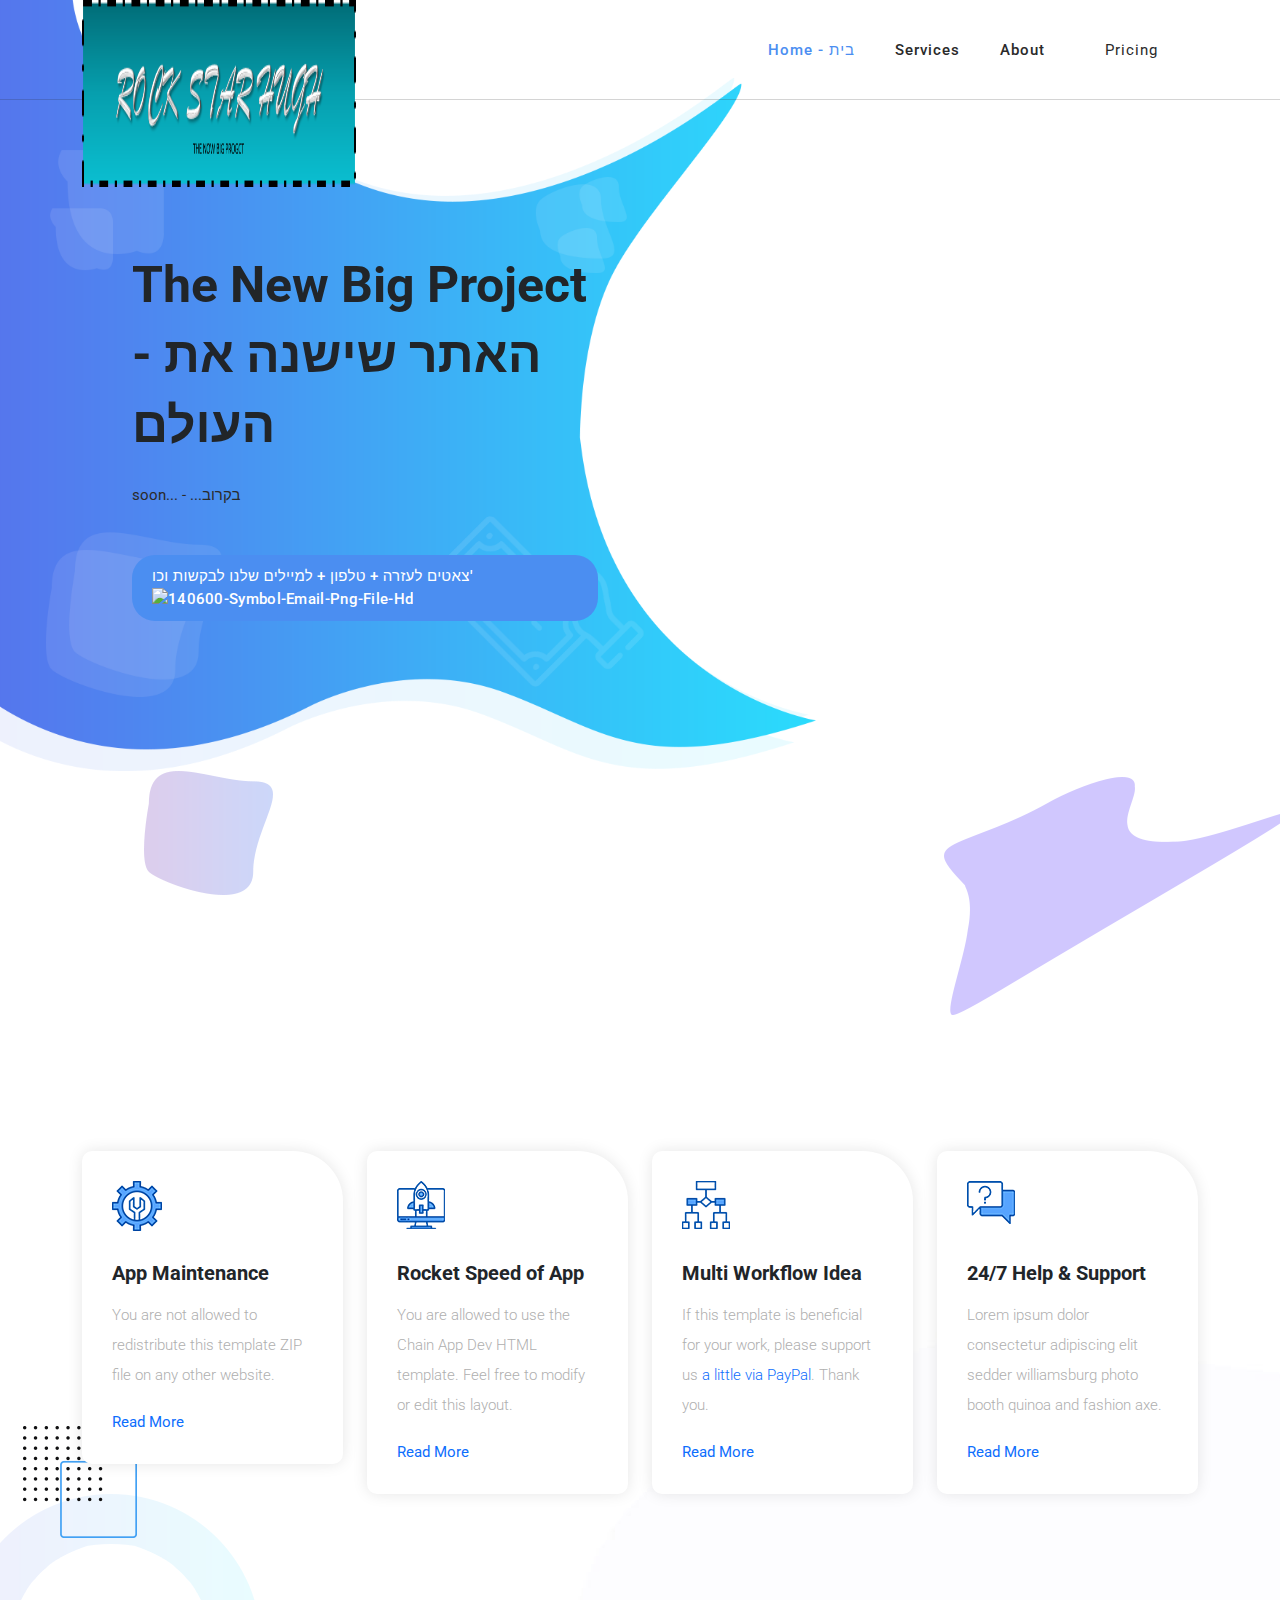
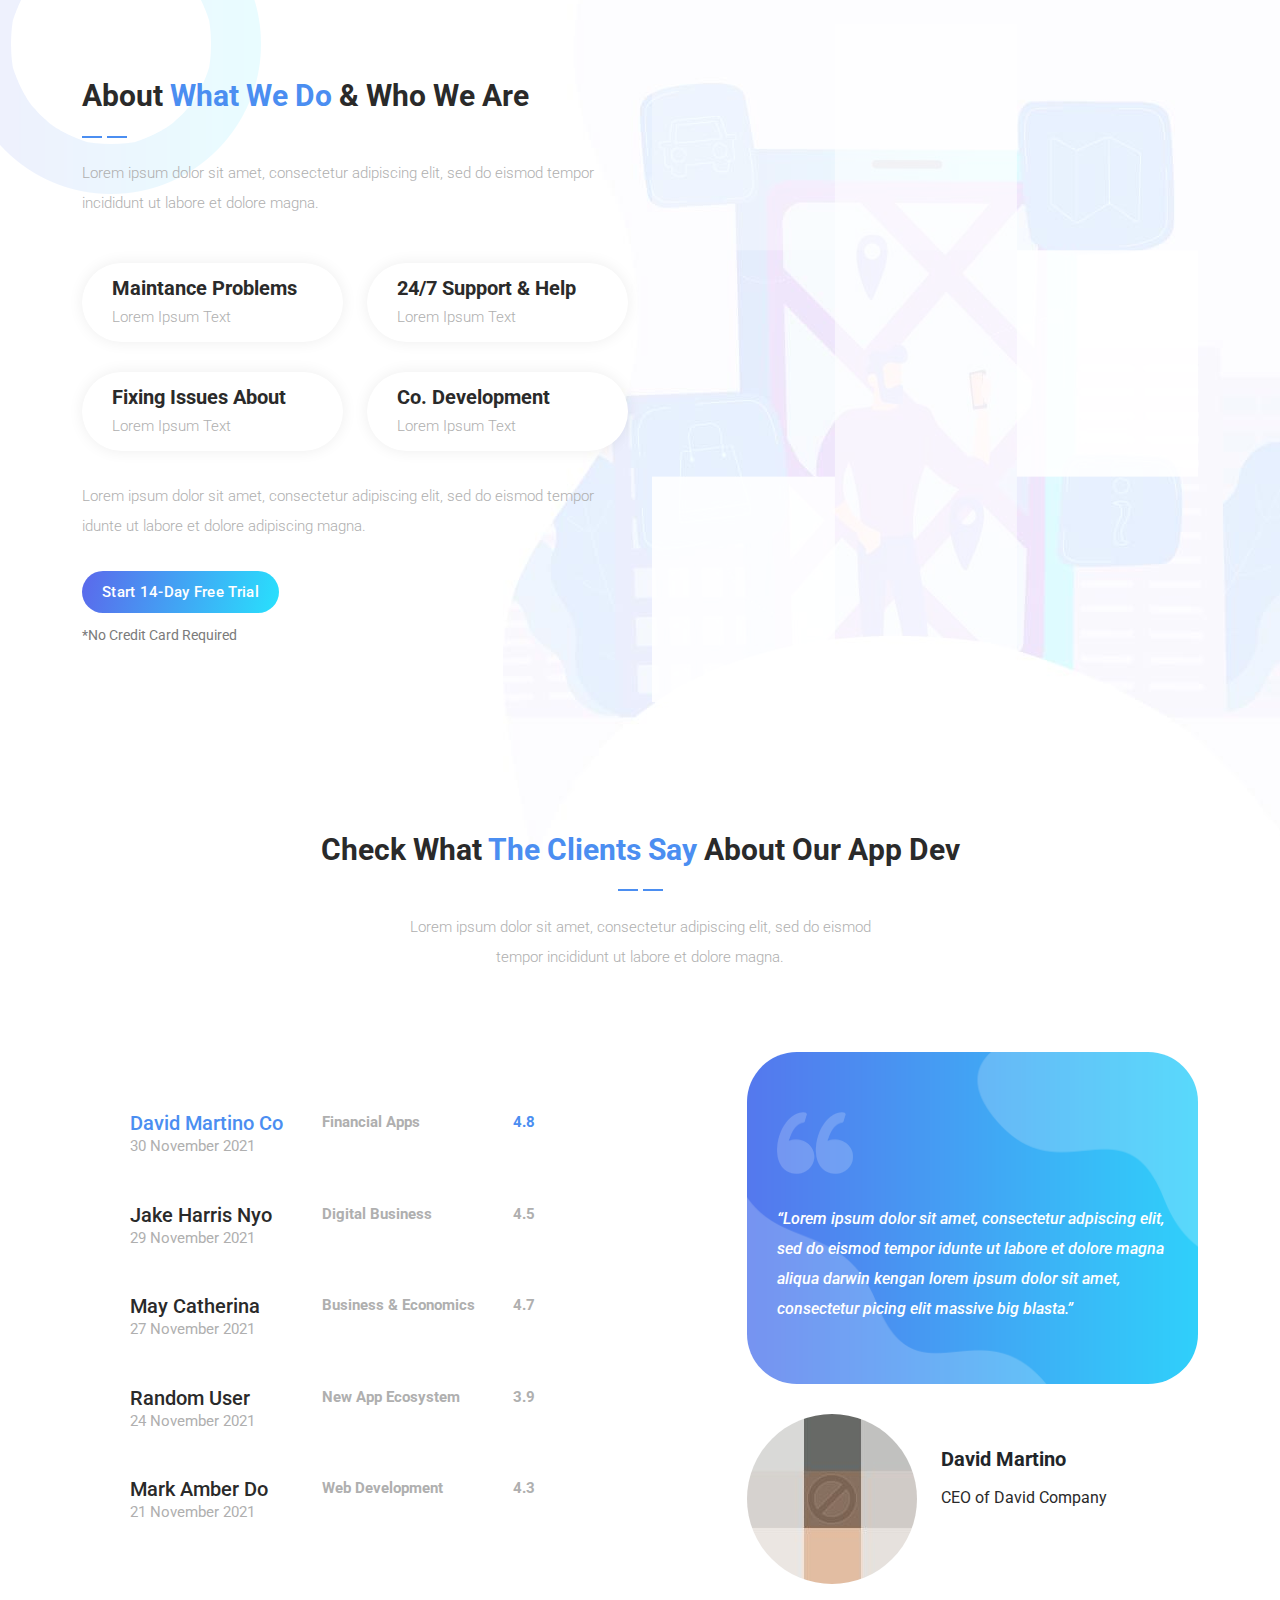
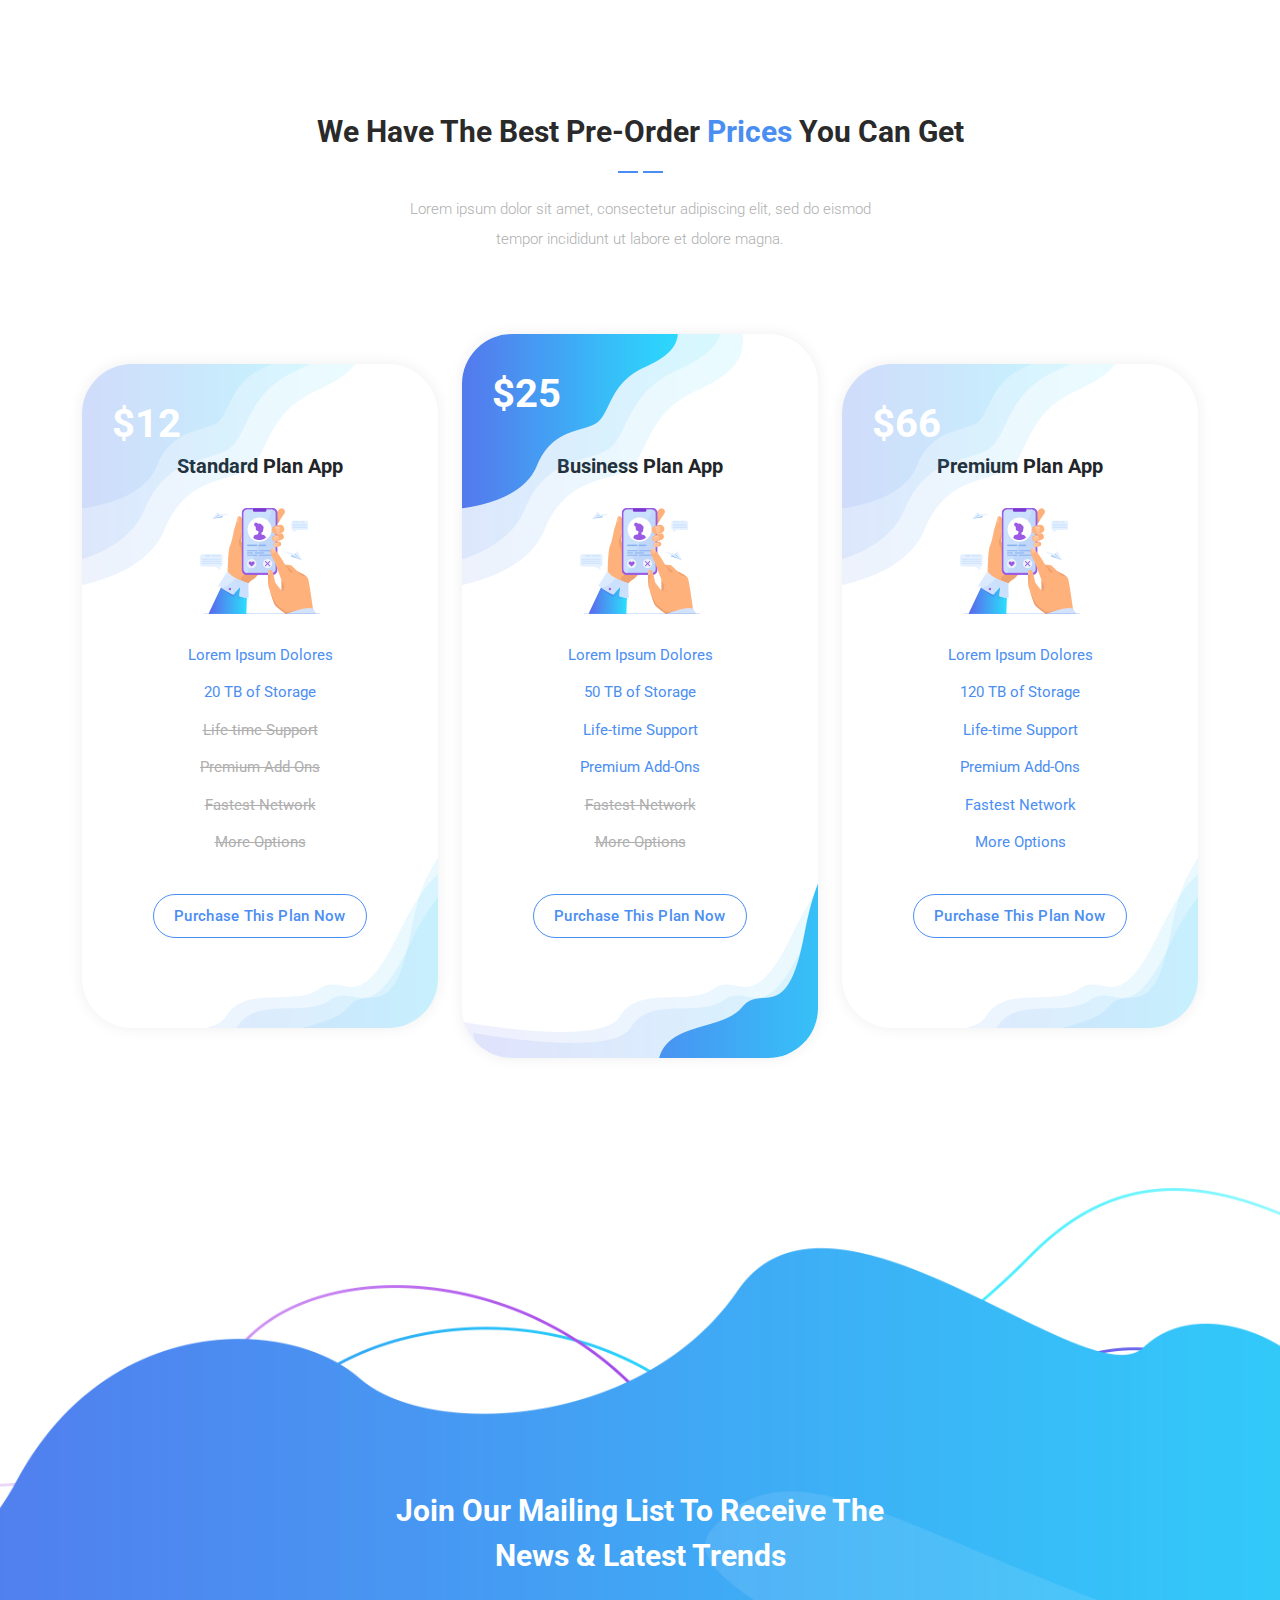
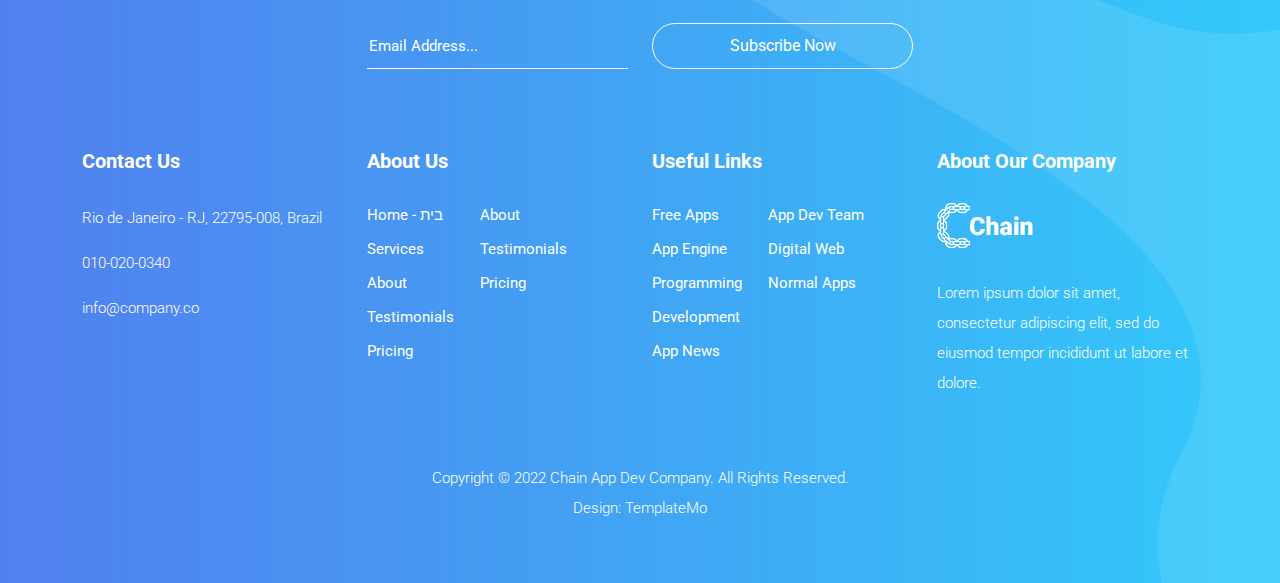
==== commit c3f34ecd: "Update index.html" ====
--- a/index.html
+++ b/index.html
@@ -61,7 +61,7 @@
               <li class="scroll-to-section"><a href="#top" class="active">Home - בית</a></li>
               <li class="scroll-to-section"><a href="#services">Services</a></li>
               <li class="scroll-to-section"><a href="#about">About</a></li>
-              <li class="scroll-to-section"><a href="#pricing">Pricing</a></li>
+              <li class="scroll-to-section"><a href="#custom.html">Pricing</a></li>
 <body>    
             </ul>        
             <a class='menu-trigger'>
--- a/assets/css/templatemo-chain-app-dev.css
+++ b/assets/css/templatemo-chain-app-dev.css
@@ -356,7 +356,7 @@
 }
 
 .header-area .main-nav .logo {
-    line-height: 50px;
+    line-height: 100px;
     float: left;
     -webkit-transition: all 0.3s ease 0s;
     -moz-transition: all 0.3s ease 0s;
@@ -365,7 +365,7 @@
 }
 
 .background-header .main-nav .logo {
-  line-height: 50px;
+  line-height: 80px;
 }
 
 .background-header .main-nav .nav {
@@ -2216,29 +2216,3 @@
     padding: 30px;
   }
 }
-@import url('https://fonts.googleapis.com/css2?family=El+Messiri:wght@700&display=swap');
-
-* {
-  margin: 0;
-  padding: 0;
-  font-family: 'El Messiri', sans-serif;
-}
-
-body {
-  background: #031323;
-  overflow: hidden;
-}
-
-.fas {
-  width: 32px;
-}
-
-section {
-  display: flex;
-  justify-content: center;
-  align-items: center;
-  min-height: 100vh;
-  background: linear-gradient(-45deg, #ee7752, #e73c7e, #23a6d5, #23d5ab);
-  background-size: 400% 400%;
-  animation: gradient 10s ease infinite;
-}
